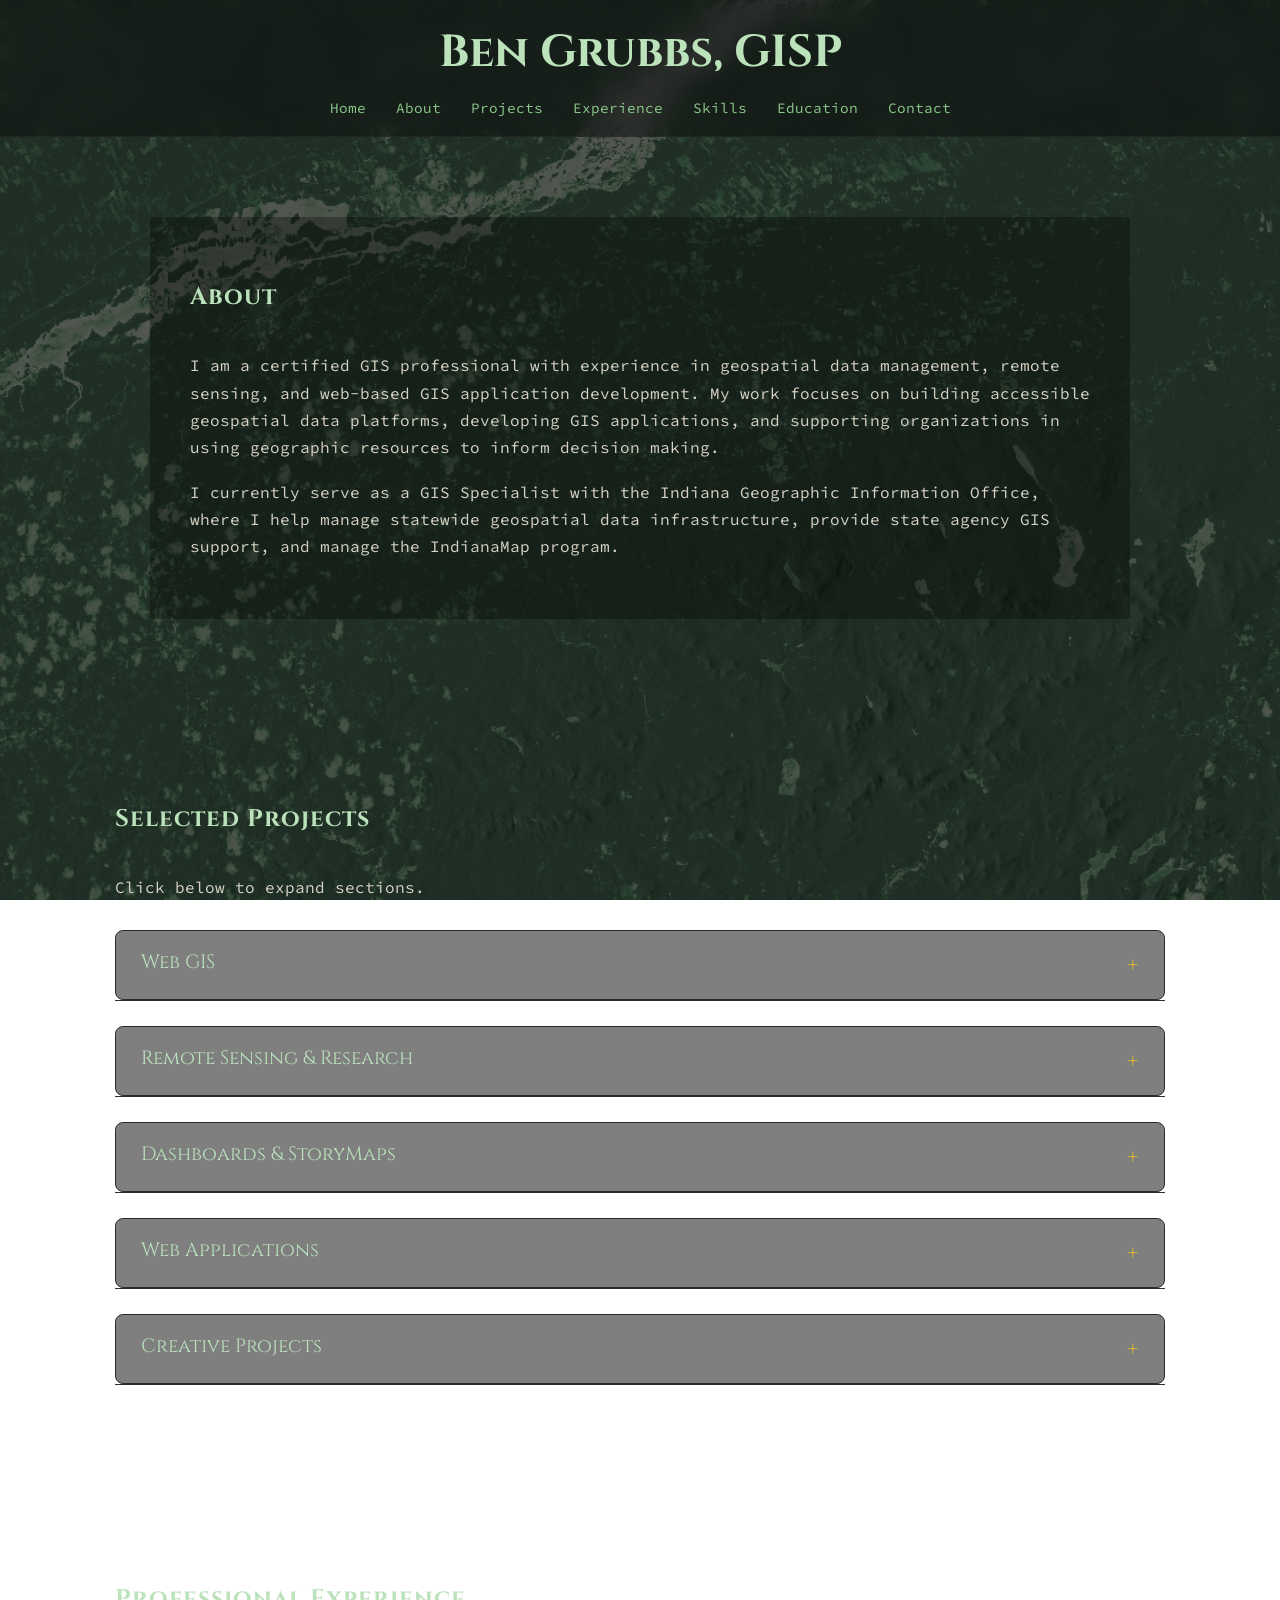
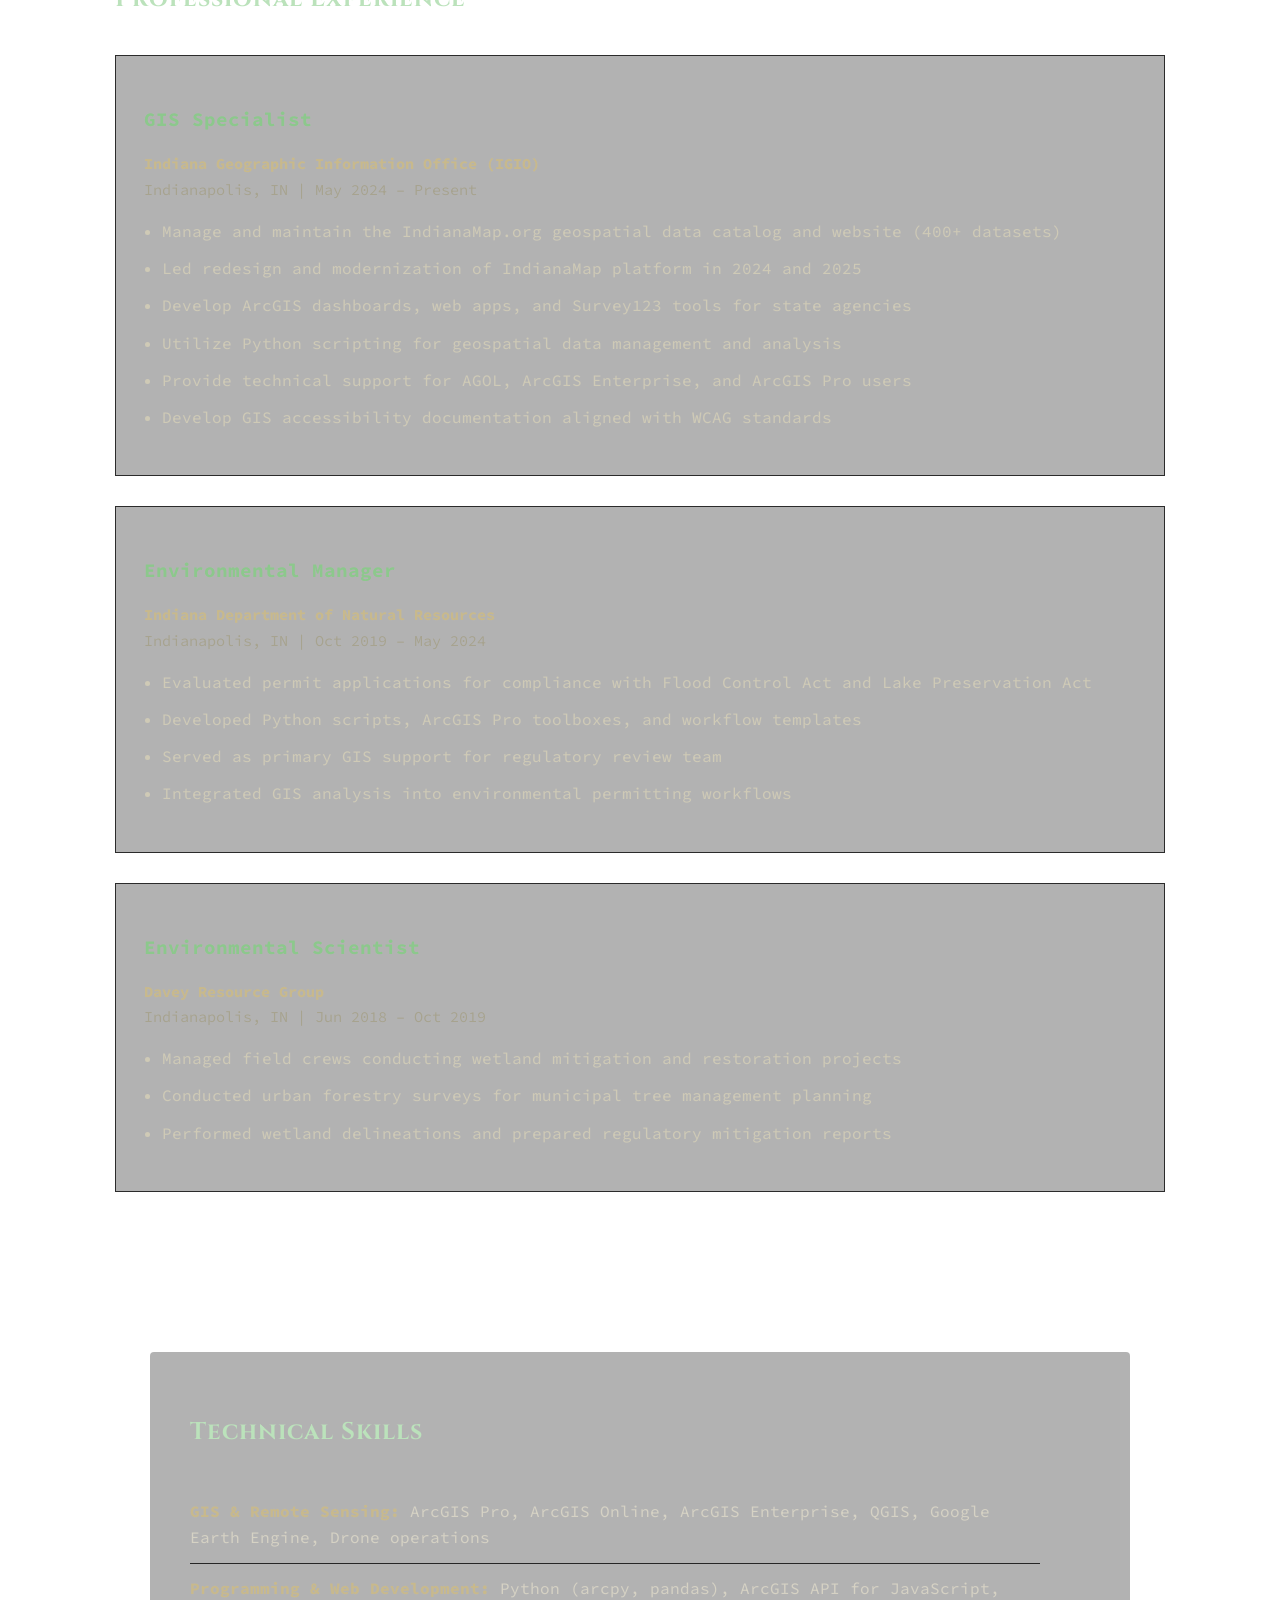
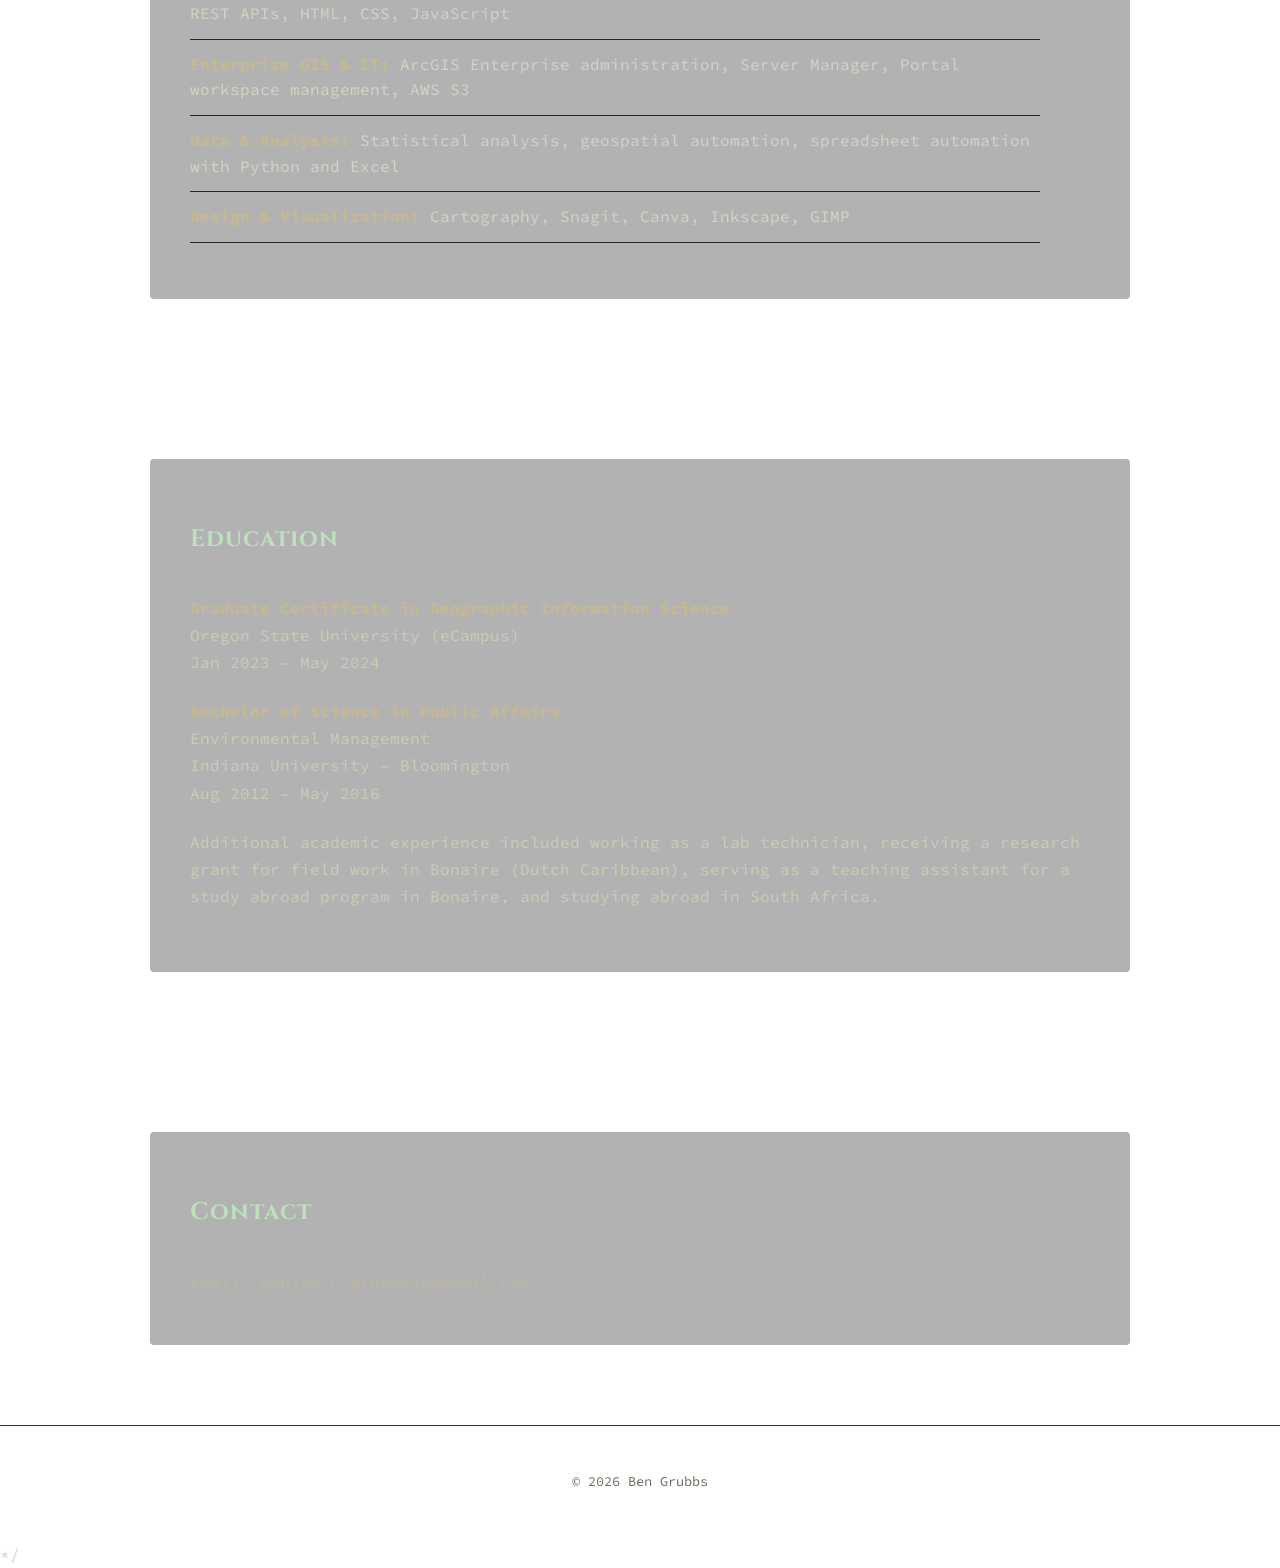
==== index.html @ 24f66b5e "initial commit" ====
<!DOCTYPE html>
<html lang="en">
<head>
<meta charset="UTF-8">
<meta name="viewport" content="width=device-width, initial-scale=1.0">
<title>Ben Grubbs | Geospatial Portfolio</title>

<link rel="stylesheet" href="styles.css">

<link href="https://fonts.googleapis.com/css2?family=Cinzel:wght@400;600&family=Source+Code+Pro:wght@300;400&display=swap" rel="stylesheet">
</head>

<body>

<header>

<h1>Ben Grubbs, GISP</h1>

<!-- <p class="tagline">
Geospatial Data Management | Cartography | GIS Development | Remote Sensing 
</p> -->

<nav>
<a href="index.html">Home</a>
<a href="#about">About</a>
<a href="#projects">Projects</a>
<a href="#experience">Experience</a>
<a href="#skills">Skills</a>
<a href="#education">Education</a>
<a href="#contact">Contact</a>
</nav>

</header>


<section id="about">

<div class="transparent-container">
<h2>About</h2>


<p>
I am a certified GIS professional with experience in geospatial data management,
remote sensing, and web-based GIS application development. My work
focuses on building accessible geospatial data platforms, developing
GIS applications, and supporting organizations in using
geographic resources to inform decision making.
</p>

<p>
I currently serve as a GIS Specialist with the Indiana Geographic
Information Office, where I help manage statewide geospatial data
infrastructure, provide state agency GIS support, and manage the IndianaMap program.
</p>

</div>

</section>


<!-- PROJECTS -->
<section id="projects">
    <h2>Selected Projects</h2>
    <p>Click below to expand sections.</p>

    <!-- Accordion Section 1: Web & Enterprise GIS -->
    <button class="accordion">Web GIS</button>
    <div class="panel">
        <div class="projects-grid">
            
            <!-- INDIANAMAP -->
            <div class="project-card">
                <h3>IndianaMap Modernization and Data Management</h3>
                <p>Completed data migration from legacy site, redesigned website with custom styling, implemented accessibility improvements, standardized metadata across data catalog, expanded data catalog, and maintain responsibility for day-to-day management of site.</p>
                <p><strong>Tools:</strong> ArcGIS Hub, ArcGIS Enterprise, Web Development</p>
                <a href="https://indianamap.org" target="_blank">Visit IndianaMap</a>
                <br>
                <a href="https://inmap.maps.arcgis.com/apps/dashboards/10d377fea85d4a8a8a378617766d9f92" target="_blank">View Dashboard</a>
            </div>
            
            <!-- Automated Validation with Python -->
            <div class="project-card">
                <h3>Automated Validation of AGOL Data with Python</h3>
                <p>Using Python (arcpy, pandas) to webscrape, validate, and publish data to ArcGIS Online.</p>
                <p><strong>Tools:</strong> Python, ArcPy, Pandas</p>
                <a href="https://storymaps.arcgis.com/stories/f6b55c6b8b8c45718f35bb6a4e94d181" target="_blank">View StoryMap</a>
            </div>
            
        </div>
    </div>

    <!-- Accordion Section 2: Remote Sensing & Analysis -->
    <button class="accordion">Remote Sensing & Research</button>
    <div class="panel">
        <div class="projects-grid">
            
            <!-- TREE CANOPY ML -->
            <div class="project-card">
                <h3>Urban Tree Canopy Random Forest Classification</h3>
                <p>Machine learning classification of urban tree canopy using aerial imagery and remote sensing workflows. Random Forest model trained on imagery, coupled with multispectral and elevation variables to generate canopy coverage estimates.</p>
                <p><strong>Tools:</strong> Google Earth Engine, QGIS</p>
                <a href="projects/urbancanopy.pdf" target="_blank">Read Report</a><br>
                <a href="projects/UrbanCanopyCover.pdf" target="_blank">View Presentation</a>
            </div>
            
            <!-- NDVI RESEARCH -->
            <div class="project-card">
                <h3>Kankakee River Watershed Wetland NDVI Analysis</h3>
                <p>Remote sensing research analyzing NDVI values over time across wetlands in the Kankakee River watershed in relation to temperature and precipitation.</p>
                <p><strong>Tools:</strong> Remote Sensing, GIS Analysis</p>
                <a href="projects/kankakee.pdf" target="_blank">Read Research Article</a>
            </div>
            
            <!-- LIONFISH RESEARCH -->
            <div class="project-card">
                <h3>Lionfish Invasion Research Project</h3>
                <p>Research project examining ecological impacts of invasive lionfish and their distribution patterns in coral reef ecosystems.</p>
                <p><strong>Tools:</strong> Ecological Analysis, Spatial Distribution</p>
                <a href="projects/lionfish.pdf" target="_blank">Read Paper</a>
            </div>
            
        </div>
    </div>

    <!-- Accordion Section 3: Dashboards & StoryMaps -->
    <button class="accordion">Dashboards & StoryMaps</button>
    <div class="panel">
        <div class="projects-grid">
            
            <!-- STORYMAP 1 -->
            <div class="project-card">
                <h3>Mapping Urban Green Spaces, Gardens, and Trees</h3>
                <p>Interactive geographic storytelling project combining spatial analysis, maps, and narrative content using ArcGIS StoryMaps.</p>
                <p><strong>Tools:</strong> ArcGIS Survey123 Connect, Dashboards, StoryMaps</p>
                <a href="https://storymaps.arcgis.com/stories/2dfa99d7415f405f85128f8971f5ddc2" target="_blank">View Application</a>
            </div>
            
            <!-- Botanical Dashboards -->
            <div class="project-card">
                <h3>Botanical Dashboards</h3>
                <p>A couple of dashboards created to aid with plant identification. Data sourced from IN Native Plant Society and USDA Plant DB.</p>
                <p><strong>Tools:</strong> ArcGIS Dashboards</p>
                <a href="https://inmap-hub.maps.arcgis.com/apps/dashboards/942394cae116471bade4542e338dc599" target="_blank">View Dashboard 1</a>
                <br>
                <a href="https://inmap-hub.maps.arcgis.com/apps/dashboards/8cc9336ed77143289958c0b241170bad" target="_blank">View Dashboard 2</a>
            </div>
            
            <!-- US Economy Dashboard -->
            <div class="project-card">
                <h3>US Economy Dashboard</h3>
                <p>A dashboard to visualize GDP per capita per state and political party.</p>
                <p><strong>Tools:</strong> ArcGIS Dashboards</p>
                <a href="https://blackhole.maps.arcgis.com/apps/dashboards/1e3b99a47b954820b8b11ad95df79d13" target="_blank">View Application</a>
            </div>
            
        </div>
    </div>

    <!-- Accordion Section 4: Web Applications -->
    <button class="accordion">Web Applications</button>
    <div class="panel">
        <div class="projects-grid">
            
            <!-- Land Use Change Calculator -->
            <div class="project-card">
                <h3>Land Use Change Calculator</h3>
                <p>The tool estimates carbon sequestration using data derived from IPCC reports on land use and carbon sequestration, as well as additional research such as the State of the World's Forests (2001) and the Wageningen Environmental Research report (2018) on carbon stocks.</p>
                <p><strong>Tools:</strong> Web Development, JavaScript</p>
                <a href="https://interspecific.github.io/LandUseConversion/" target="_blank">View Application</a>
            </div>
            
            <!-- Rainbow Roadmap -->
            <div class="project-card">
                <h3>Rainbow Roadmap</h3>
                <p>An LGBTQ+ friendly map and resource hub aimed at providing information for decision making for individuals while traveling or relocating.</p>
                <p><strong>Tools:</strong> Web Development, GIS</p>
                <a href="https://rainbowroadmap.org/" target="_blank">View Application</a>
            </div>
            
        </div>
    </div>

    <!-- Accordion Section 5: Creative & Visual Projects -->
    <button class="accordion">Creative Projects</button>
    <div class="panel">
        <div class="projects-grid">
            
            <!-- CREATIVE CARTOGRAPHY -->
            <div class="project-card">
                <h3>Creative Map Collection</h3>
                <p>Collection of thematic and creative maps designed for fun and exploration. Includes maps of McCormick's Creek, Brownsburg, Indian Trail, Stardew Valley, Broad Ripple, and Fishers.</p>
                <p><strong>Tools:</strong> Cartography, Map Design</p>
                <a href="cartography.html" class="project-link">View Map Collection →</a>
            </div>
            
            <!-- DRONE PHOTOGRAPHY -->
            <div class="project-card">
                <h3>Drone Photography</h3>
                <p>Drone-based aerial photography and mapping projects. A collection of aerial imagery captured for fun and creative exploration.</p>
                <p><strong>Tools:</strong> Drone Photography, Aerial Mapping</p>
                <a href="projects/maps/drone-photography-gallery.pdf" target="_blank">View Gallery</a>
            </div>
            
        </div>
    </div>

</section>

<!-- Accordion CSS -->
<style>
.accordion {
    background-color: rgba(0, 0, 0, 0.5);
    color: #bbe2bb;
    cursor: pointer;
    padding: 18px 25px;
    width: 100%;
    text-align: left;
    border: 1px solid #2b2b2b;
    border-radius: 8px;
    margin: 10px 0 0 0;
    font-family: "Cinzel", serif;
    font-size: 1.2rem;
    transition: all 0.4s ease;
    position: relative;
}

.accordion:hover {
    background-color: rgba(212, 175, 55, 0.1);
    border-color: #7c6f44;
}

.accordion.active {
    background-color: rgba(212, 175, 55, 0.15);
    border-color: #d4af37;
    border-radius: 8px 8px 0 0;
    margin-bottom: 0;
}

.accordion:after {
    content: '+';
    font-size: 1.5rem;
    color: #d4af37;
    float: right;
    margin-left: 5px;
    transition: transform 0.3s ease;
}

.accordion.active:after {
    content: '−';
}

.panel {
    max-height: 0;
    overflow: hidden;
    transition: max-height 0.4s ease-out;
    background: rgba(0, 0, 0, 0.2);
    border-left: 1px solid #2b2b2b;
    border-right: 1px solid #2b2b2b;
    border-bottom: 1px solid #2b2b2b;
    border-radius: 0 0 8px 8px;
    margin-bottom: 15px;
}

.panel .projects-grid {
    padding: 25px;
    margin: 0;
}

/* Ensure project cards maintain their styling inside accordion */
.panel .project-card {
    background: rgba(0, 0, 0, 0.5);
    margin-bottom: 0;
}

/* Style for project links */
.project-link {
    display: inline-block;
    margin-top: 10px;
    color: #d4af37;
    text-decoration: none;
    transition: color 0.3s ease;
}

.project-link:hover {
    color: #8cc88c;
}

/* Responsive adjustments */
@media screen and (max-width: 768px) {
    .accordion {
        padding: 15px 20px;
        font-size: 1rem;
    }
    
    .panel .projects-grid {
        padding: 15px;
    }
}
</style>

<!-- Accordion JavaScript -->
<script>
// Get all accordion buttons
var acc = document.getElementsByClassName("accordion");
var i;

// Loop through all accordion buttons
for (i = 0; i < acc.length; i++) {
    acc[i].addEventListener("click", function() {
        // Toggle active class on the button
        this.classList.toggle("active");
        
        // Get the panel (next sibling element)
        var panel = this.nextElementSibling;
        
        // Check if panel is currently open
        if (panel.style.maxHeight) {
            // If open, close it
            panel.style.maxHeight = null;
        } else {
            // If closed, open it by setting max-height to scroll height
            panel.style.maxHeight = panel.scrollHeight + "px";
        }
    });
}
</script>

<!-- GITHUB

<div class="project-card">

<h3>GIS Programming Projects</h3>

<img src="images/projects/github.jpg" alt="GitHub projects">

<p>
Collection of programming projects including geospatial automation,
data analysis, and GIS workflow tools written primarily in Python.
</p>

<p><strong>Tools:</strong> Python, ArcPy, Pandas</p>

<a href="https://github.com/yourusername" target="_blank">Visit GitHub</a>

</div> -->








</section>



<section id="experience">

<h2>Professional Experience</h2>

<div class="project-grid">


<div class="project-card">

<h3>GIS Specialist</h3>

<p><strong>Indiana Geographic Information Office (IGIO)</strong><br>
Indianapolis, IN | May 2024 – Present
</p>

<ul>
<li>Manage and maintain the IndianaMap.org geospatial data catalog and website (400+ datasets)</li>
<li>Led redesign and modernization of IndianaMap platform in 2024 and 2025</li>
<li>Develop ArcGIS dashboards, web apps, and Survey123 tools for state agencies</li>
<li>Utilize Python scripting for geospatial data management and analysis</li>
<li>Provide technical support for AGOL, ArcGIS Enterprise, and ArcGIS Pro users</li>
<li>Develop GIS accessibility documentation aligned with WCAG standards</li>
</ul>

</div>


<div class="project-card">

<h3>Environmental Manager</h3>

<p><strong>Indiana Department of Natural Resources</strong><br>
Indianapolis, IN | Oct 2019 – May 2024
</p>

<ul>
<li>Evaluated permit applications for compliance with Flood Control Act and Lake Preservation Act</li>
<li>Developed Python scripts, ArcGIS Pro toolboxes, and workflow templates</li>
<li>Served as primary GIS support for regulatory review team</li>
<li>Integrated GIS analysis into environmental permitting workflows</li>
</ul>

</div>


<div class="project-card">

<h3>Environmental Scientist</h3>

<p><strong>Davey Resource Group</strong><br>
Indianapolis, IN | Jun 2018 – Oct 2019
</p>

<ul>
<li>Managed field crews conducting wetland mitigation and restoration projects</li>
<li>Conducted urban forestry surveys for municipal tree management planning</li>
<li>Performed wetland delineations and prepared regulatory mitigation reports</li>
</ul>

</div>

</div>

</section>


<section id="skills">
<div class="transparent-container">

<h2>Technical Skills</h2>


<ul class="skills-list">

<li><strong>GIS & Remote Sensing:</strong> ArcGIS Pro, ArcGIS Online, ArcGIS Enterprise, QGIS, Google Earth Engine, Drone operations</li>

<li><strong>Programming & Web Development:</strong> Python (arcpy, pandas), ArcGIS API for JavaScript, REST APIs, HTML, CSS, JavaScript</li>

<li><strong>Enterprise GIS & IT:</strong> ArcGIS Enterprise administration, Server Manager, Portal workspace management, AWS S3</li>

<li><strong>Data & Analysis:</strong> Statistical analysis, geospatial automation, spreadsheet automation with Python and Excel</li>

<li><strong>Design & Visualization:</strong> Cartography, Snagit, Canva, Inkscape, GIMP</li>

</ul>

</section>


<section id="education">
<div class="transparent-container">

<h2>Education</h2>

<p>
<strong>Graduate Certificate in Geographic Information Science</strong><br>
Oregon State University (eCampus)<br>
Jan 2023 – May 2024
</p>

<p>
<strong>Bachelor of Science in Public Affairs</strong><br>
Environmental Management<br>
Indiana University – Bloomington<br>
Aug 2012 – May 2016
</p>

<p>
Additional academic experience included working as a lab technician,
receiving a research grant for field work in Bonaire (Dutch Caribbean),
serving as a teaching assistant for a study abroad program in Bonaire,
and studying abroad in South Africa.
</p>

</section>


<section id="contact">
<div class="transparent-container">

<h2>Contact</h2>

<p>Email: benjamin.grubbs93@gmail.com</p>


</section>


<footer>

<p>© 2026 Ben Grubbs</p>

</footer>

</body>
</html>



<script>
window.addEventListener('scroll', function() {
    const header = document.querySelector('header');
    if (window.scrollY > 50) {
        header.classList.add('scrolled');
    } else {
        header.classList.remove('scrolled');
    }
});
</script> */
---- styles.css ----
/* -------------------------
GLOBAL STYLE
------------------------- */

body {
    margin: 0;
    font-family: "Source Code Pro", monospace;
    color: #d6d2c4;
    line-height: 1.7;
    font-size: 16px;
    /* Full screen background */
    background-image: url('images/hillshade_ndvi.png');
    background-repeat: no-repeat;
    background-size: cover;
    background-attachment: fixed;
    background-position: center;
    position: relative;
}

/* Add dark overlay */
body::before {
    content: "";
    position: fixed;
    top: 0;
    left: 0;
    width: 100%;
    height: 100%;
    background-color: rgba(0, 0, 0, 0.6);
    z-index: -1;
}

/* Make sure content stays above overlay */
body > * {
    position: relative;
    z-index: 1;
}

/* -------------------------
LINKS
------------------------- */

a {
    color: #8cc88c;
    text-decoration: none;
    transition: color 0.25s ease;
}

a:hover {
    color: #8e8f45;
}

a:visited {
    color: #66b166;
}

/* -------------------------
HEADER - STICKY & TRANSPARENT
------------------------- */

header {
    position: sticky;
    top: 0;
    z-index: 1000;
    text-align: center;
    padding: 15px 20px;
    border-bottom: 1px solid rgba(46, 46, 46, 0.5);
    
    /* Glass morphism effect */
    background: rgba(11, 11, 11, 0.5);
    backdrop-filter: blur(10px);
    -webkit-backdrop-filter: blur(10px);
    
    width: 100%;
    box-sizing: border-box;
    transition: padding 0.3s ease, background 0.3s ease;
}

/* More compact style when scrolled */
header.scrolled {
    padding: 12px 20px;
    background: rgba(11, 11, 11, 0.5);
    backdrop-filter: blur(12px);
    -webkit-backdrop-filter: blur(12px);
}

header h1 {
    font-family: "Cinzel", serif;
    font-size: 2.8rem;
    color: #bbe2bb;
    margin: 0 0 5px 0;
    transition: font-size 0.3s ease;
}

/* Smaller title when scrolled */
header.scrolled h1 {
    font-size: 2.2rem;
}

.tagline {
    color: #8a876f;
    margin-bottom: 20px;
    font-size: 0.95rem;
    transition: opacity 0.3s ease, margin 0.3s ease;
}

/* Hide tagline when scrolled */
header.scrolled .tagline {
    opacity: 0;
    margin: 0;
    height: 0;
    overflow: hidden;
}

nav {
    display: flex;
    justify-content: center;
    flex-wrap: wrap;
    gap: 10px;
}

nav a {
    margin: 0 10px;
    text-decoration: none;
    color: #8cc88c;
    font-size: 0.9rem;
    transition: color 0.3s;
    white-space: nowrap;
}

nav a:hover {
    color: #d4af37;
}

/* -------------------------
HERO
------------------------- */

#hero {
    margin-top:10%;
    padding: 130px 20px;
    text-align: center;
    background: rgba(0, 0, 0, 0.3);
}

#hero h2 {
    font-family: "Cinzel", serif;
    font-size: 2.4rem;
    color: #d4af37;
    margin-bottom: 15px;
}

#hero p {
    max-width: 700px;
    margin: auto;
    color: #bdb7a2;
}


/* Add this to your CSS file */
.transparent-container {
    background: rgba(0, 0, 0, 0.3);
    padding: 40px;
    border-radius: 4px;
    max-width: 900px;
    margin: 0 auto;
}

/* -------------------------
SECTIONS
------------------------- */

section {
    padding: 80px 25px;
    max-width: 1050px;
    margin: auto;
}

/* Add scroll padding for anchor links */
section[id] {
    scroll-margin-top: 120px;
}

h2 {
    font-family: "Cinzel", serif;
    color: #bbe2bb;
    margin-bottom: 35px;
    letter-spacing: 1px;
}

p {
    margin-bottom: 18px;
}

/* -------------------------
EXPERIENCE GRID
------------------------- */

.project-grid {
    display: grid;
    grid-template-columns: 1fr;
    gap: 30px;
}

/* -------------------------
EXPERIENCE CARD
------------------------- */

.project-card {
    background: rgba(0, 0, 0, 0.3);
    backdrop-filter: blur(5px);
    -webkit-backdrop-filter: blur(5px);
    border: 1px solid #2b2b2b;
    padding: 28px;
    transition: transform 0.25s ease, border 0.25s ease;
}

.project-card:hover {
    transform: translateY(-4px);
    border-color: #7c6f44;
}

.project-card h3 {
    color: #8cc88c;
    font-size: 1.2rem;
    margin-bottom: 6px;
}

.project-card strong {
    color: #c8b98c;
}

.project-card p {
    color: #a7a38f;
    margin-bottom: 15px;
    font-size: 0.95rem;
}

/* -------------------------
EXPERIENCE BULLETS
------------------------- */

.project-card ul {
    margin-top: 10px;
    padding-left: 18px;
}

.project-card li {
    margin-bottom: 10px;
    color: #cfcab6;
}

/* -------------------------
SKILLS
------------------------- */

.skills-list {
    list-style: none;
    padding: 0;
    max-width: 850px;
}

.skills-list li {
    padding: 12px 0;
    border-bottom: 1px solid #262626;
    line-height: 1.6;
}

.skills-list strong {
    color: #c8b98c;
}


/* -------------------------
EDUCATION
------------------------- */

#education p {
    margin-bottom: 22px;
    color: #cfcab6;
}

#education strong {
    color: #c8b98c;
}

/* -------------------------
CONTACT
------------------------- */

#contact p {
    margin: 10px 0;
    color: #bdb7a2;
}

/* -------------------------
FOOTER
------------------------- */

footer {
    text-align: center;
    padding: 30px;
    border-top: 1px solid #2e2e2e;
    color: #6e6b5c;
    font-size: 0.85rem;
}

/* -------------------------
PROJECT GRID
------------------------- */

.projects-grid {
    display: grid;
    grid-template-columns: repeat(auto-fit, minmax(320px, 1fr));
    gap: 30px;
}

/* -------------------------
PROJECT CARD IMAGES
------------------------- */

.project-card img {
    width: 100%;
    height: 160px;
    object-fit: contain;
    object-position: center;
    border-radius: 4px;
    margin-bottom: 15px;
    border: 1px solid #2b2b2b;
    transition: transform 0.3s ease;
}

.project-card:hover img {
    transform: scale(1.02);
    border-color: #7c6f44;
}

/* -------------------------
MOBILE OPTIMIZATIONS
------------------------- */

@media screen and (max-width: 768px) {
    /* Header adjustments */
    header {
        padding: 20px 15px;
    }
    
    header h1 {
        font-size: 2rem;
    }
    
    header.scrolled h1 {
        font-size: 1.6rem;
    }
    
    .tagline {
        font-size: 0.85rem;
        margin-bottom: 15px;
    }
    
    nav {
        gap: 5px;
    }
    
    nav a {
        margin: 0 5px;
        font-size: 0.8rem;
        padding: 5px;
    }
    
    /* Hero section */
    #hero {
        padding: 80px 15px;
    }
    
    #hero h2 {
        font-size: 1.8rem;
    }
    
    /* Sections */
    section {
        padding: 60px 15px;
    }
    
    section[id] {
        scroll-margin-top: 100px;
    }
    
    h2 {
        font-size: 1.5rem;
        margin-bottom: 25px;
    }
    
    /* Project cards */
    .project-card {
        padding: 20px;
    }
    
    .project-card img {
        height: 120px;
    }
    
    /* Skills */
    .skills-list li {
        font-size: 0.9rem;
    }
}

/* Small mobile devices */
@media screen and (max-width: 480px) {
    header h1 {
        font-size: 1.6rem;
    }
    
    header.scrolled h1 {
        font-size: 1.3rem;
    }
    
    nav {
        flex-wrap: wrap;
    }
    
    nav a {
        font-size: 0.75rem;
        margin: 2px;
        padding: 4px 8px;
        background: rgba(0, 0, 0, 0.3);
        border-radius: 4px;
    }
    
    #hero h2 {
        font-size: 1.5rem;
    }
    
    .projects-grid {
        grid-template-columns: 1fr;
    }
}

/* Landscape mode */
@media screen and (max-width: 768px) and (orientation: landscape) {
    header {
        padding: 10px 15px;
    }
    
    header h1 {
        font-size: 1.6rem;
    }
    
    .tagline {
        display: none;
    }
}

.accordion {
  background-color: #eee;
  color: #444;
  cursor: pointer;
  padding: 18px;
  width: 100%;
  border: none;
  text-align: left;
  outline: none;
  font-size: 15px;
  transition: 0.4s;
}

.active, .accordion:hover {
  background-color: #ccc;
}

.panel {
  padding: 0 18px;
  background-color: white;
  max-height: 0;
  overflow: hidden;
  transition: max-height 0.2s ease-out;
}
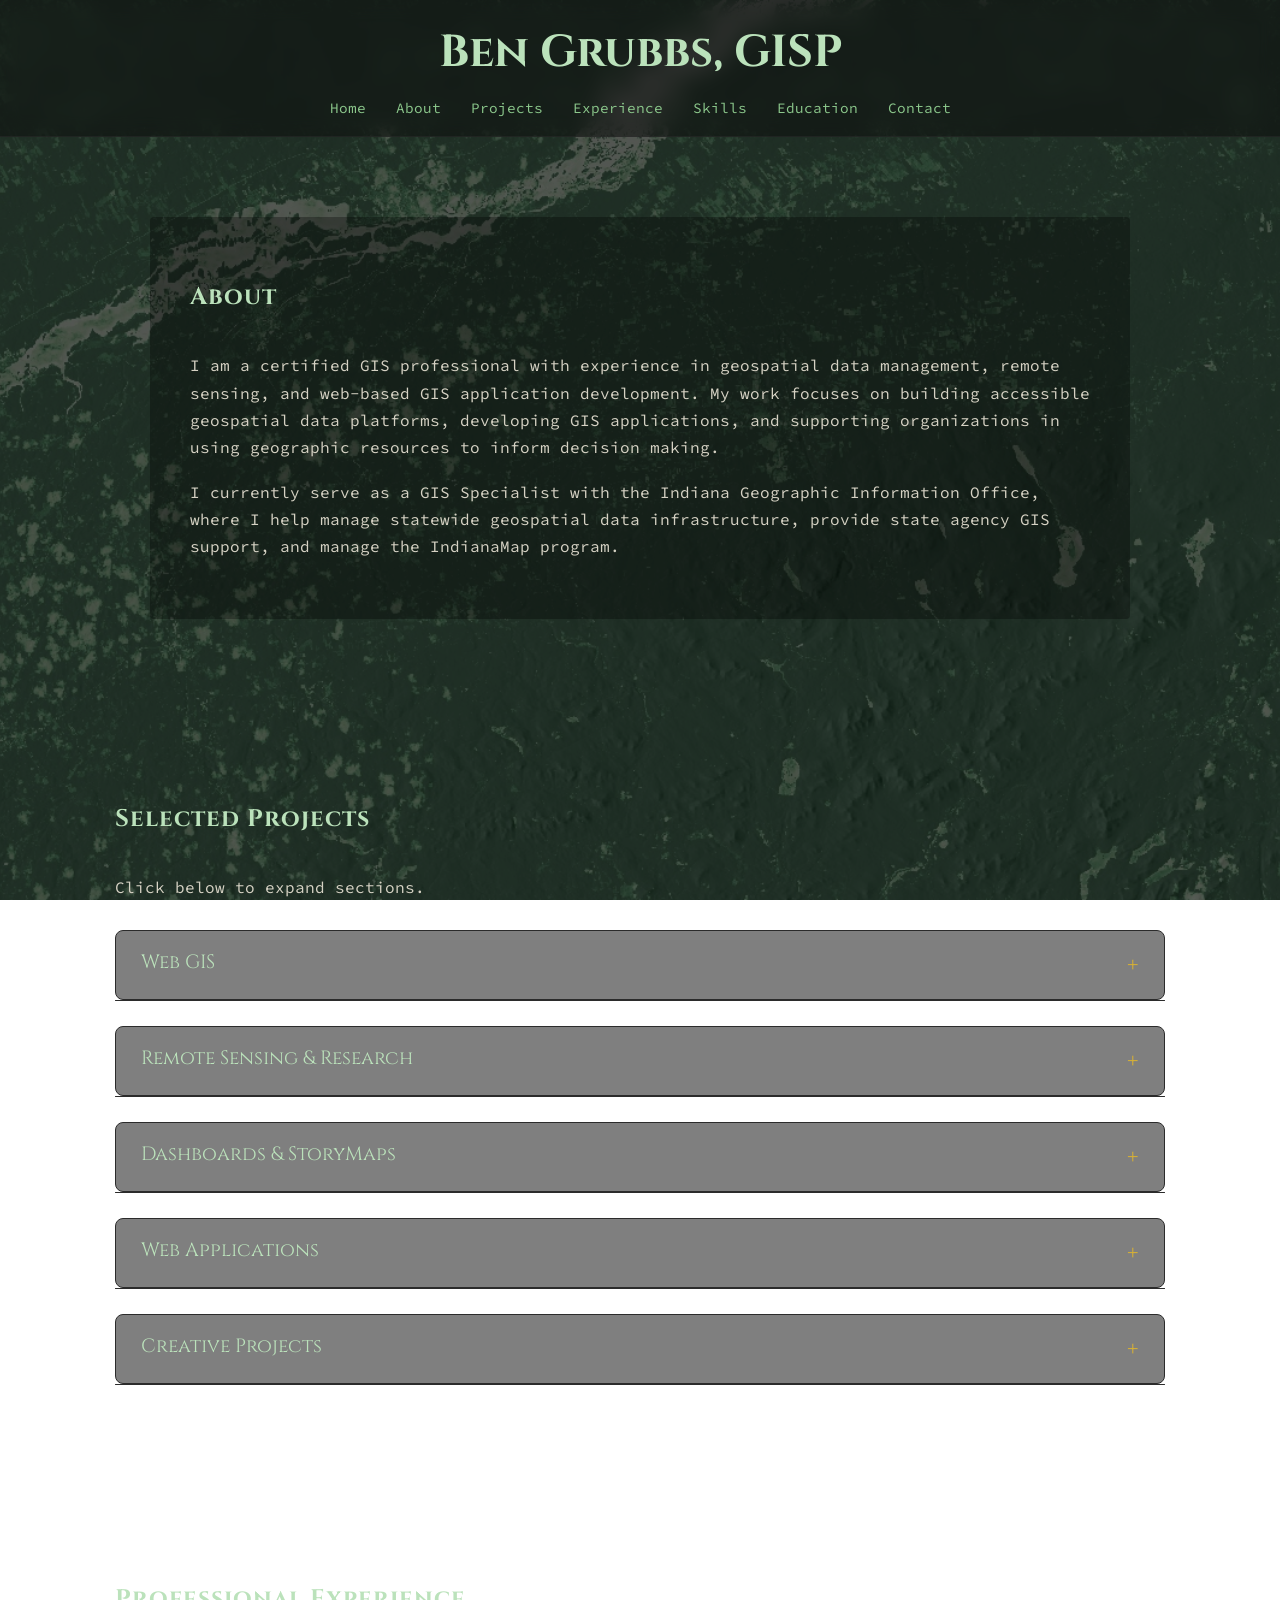
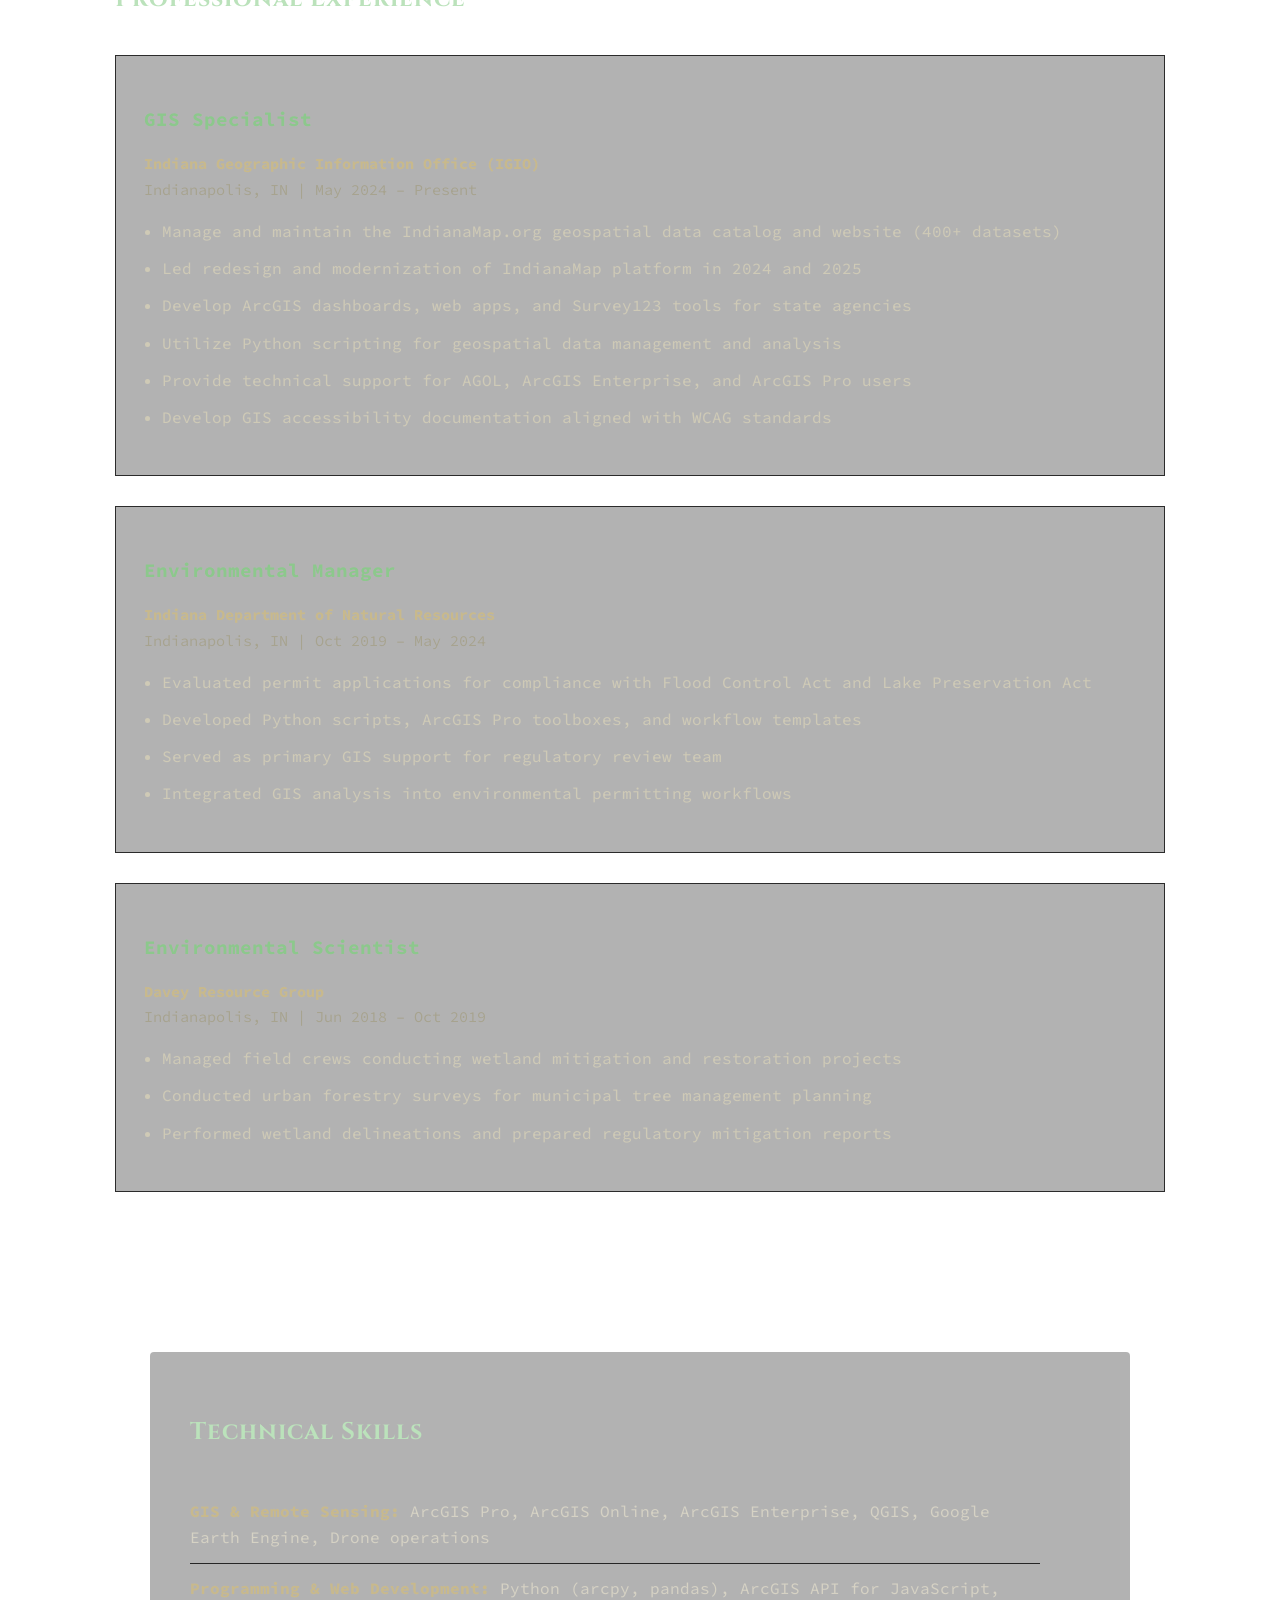
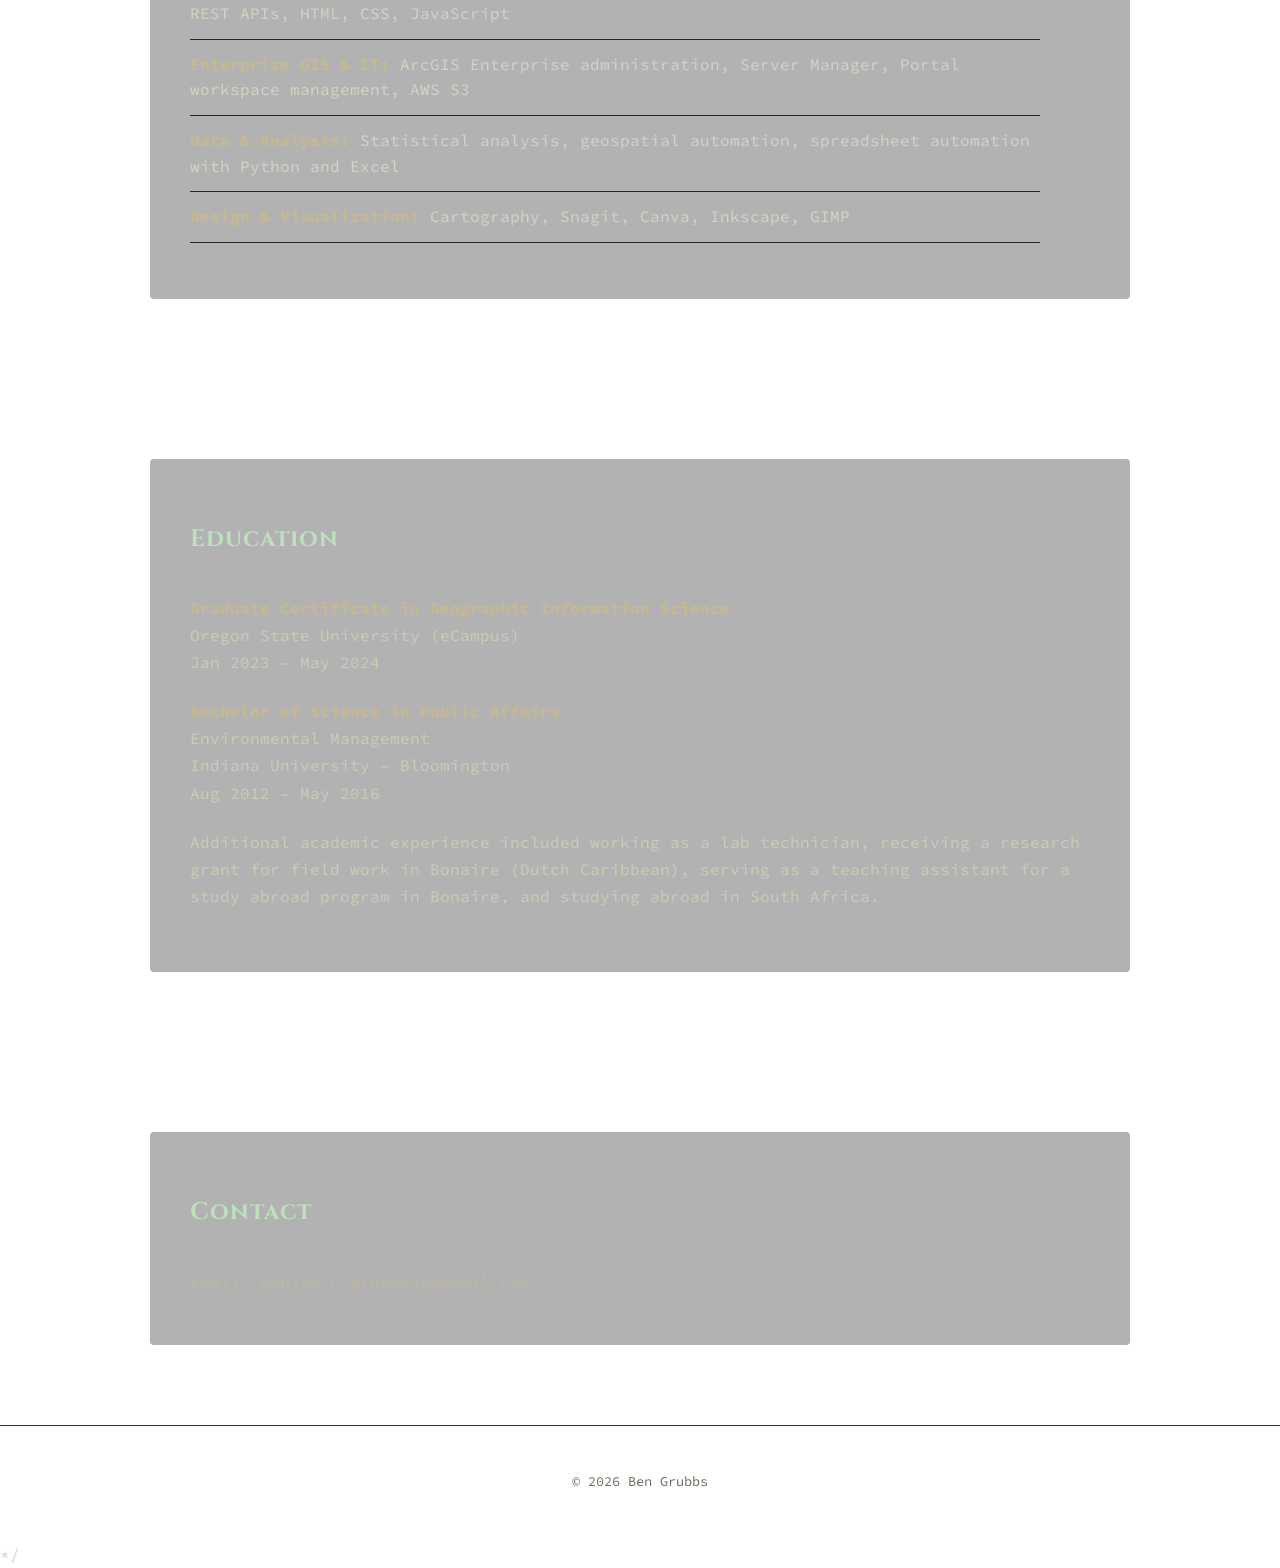
==== commit eccea10a: "Add files via upload" ====
--- a/index.html
+++ b/index.html
@@ -189,15 +189,13 @@
             <div class="project-card">
                 <h3>Creative Map Collection</h3>
                 <p>Collection of thematic and creative maps designed for fun and exploration. Includes maps of McCormick's Creek, Brownsburg, Indian Trail, Stardew Valley, Broad Ripple, and Fishers.</p>
-                <p><strong>Tools:</strong> Cartography, Map Design</p>
                 <a href="cartography.html" class="project-link">View Map Collection →</a>
             </div>
             
             <!-- DRONE PHOTOGRAPHY -->
             <div class="project-card">
-                <h3>Drone Photography</h3>
-                <p>Drone-based aerial photography and mapping projects. A collection of aerial imagery captured for fun and creative exploration.</p>
-                <p><strong>Tools:</strong> Drone Photography, Aerial Mapping</p>
+                <h3>Drone Photography (coming soon)</h3>
+                <p>Drone-based photography using a DJI Mini 3 Pro. All photography is non-commercial.</p>
                 <a href="projects/maps/drone-photography-gallery.pdf" target="_blank">View Gallery</a>
             </div>
             
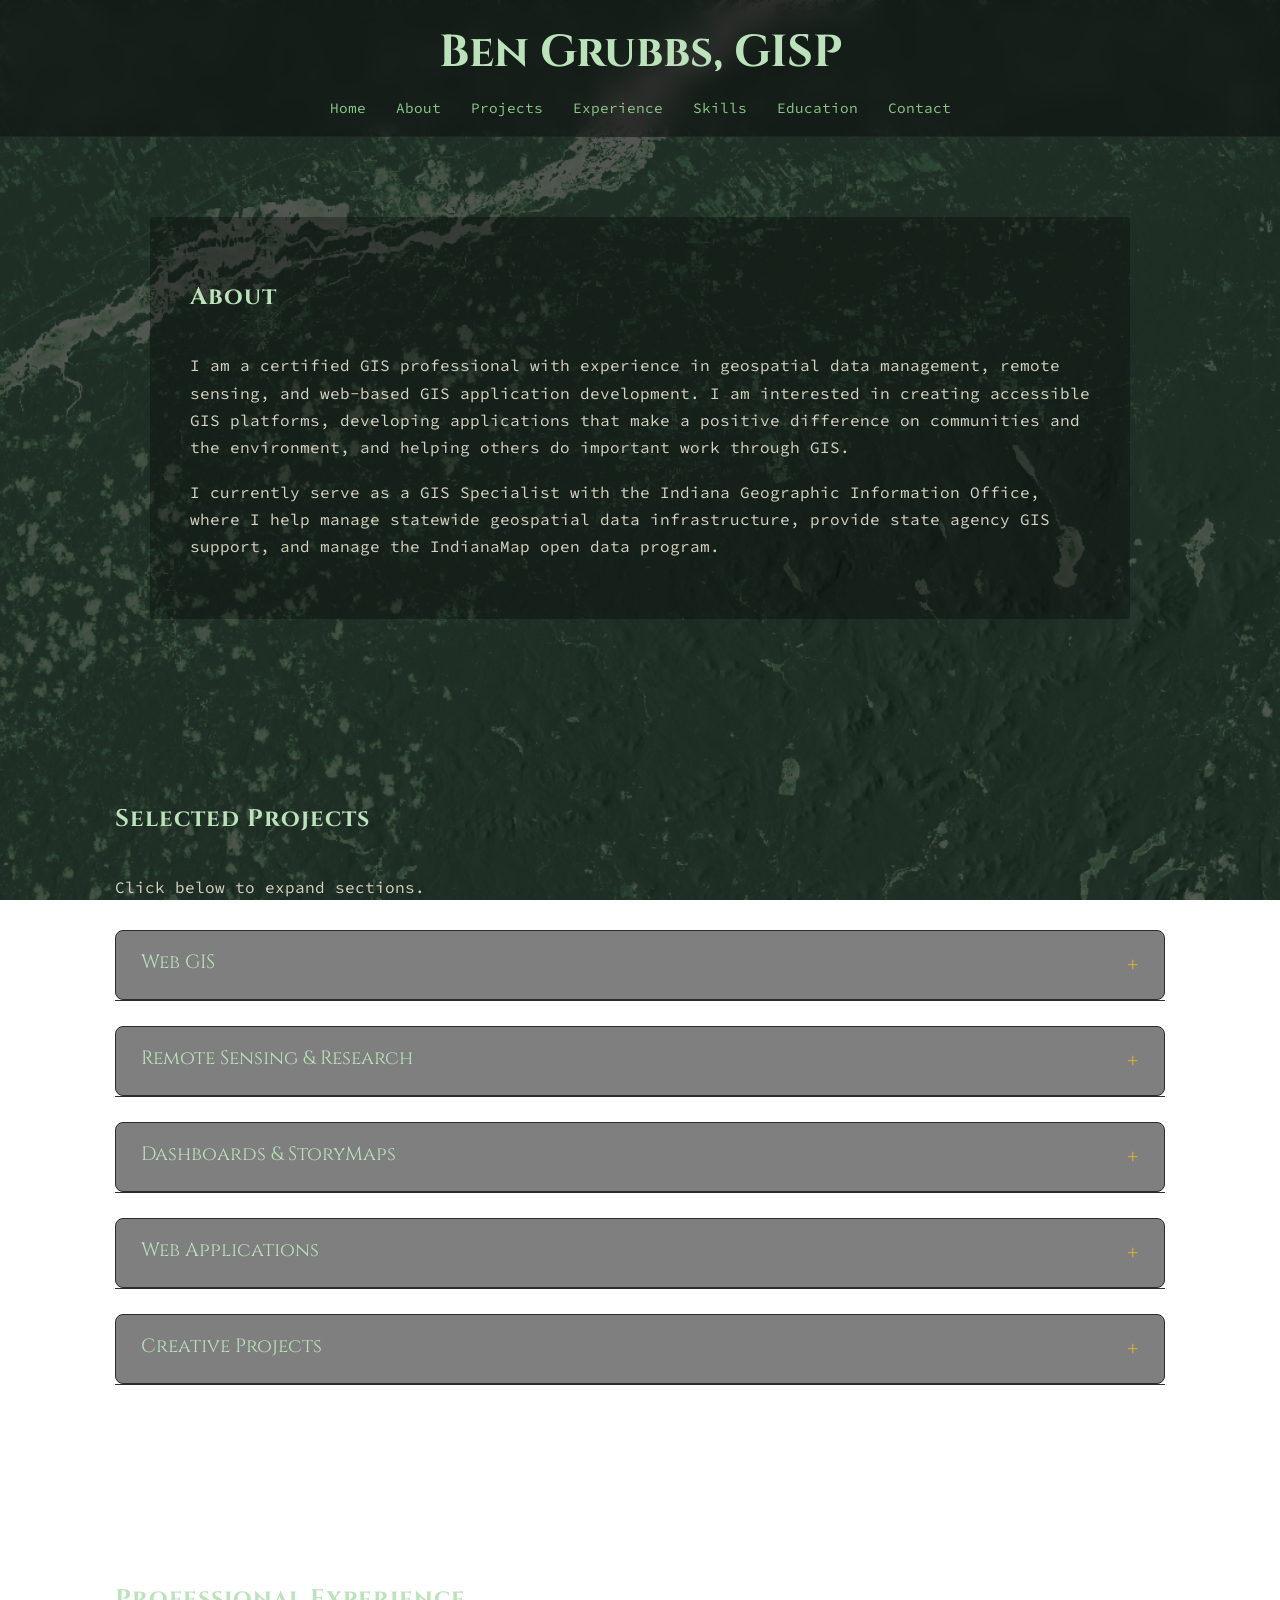
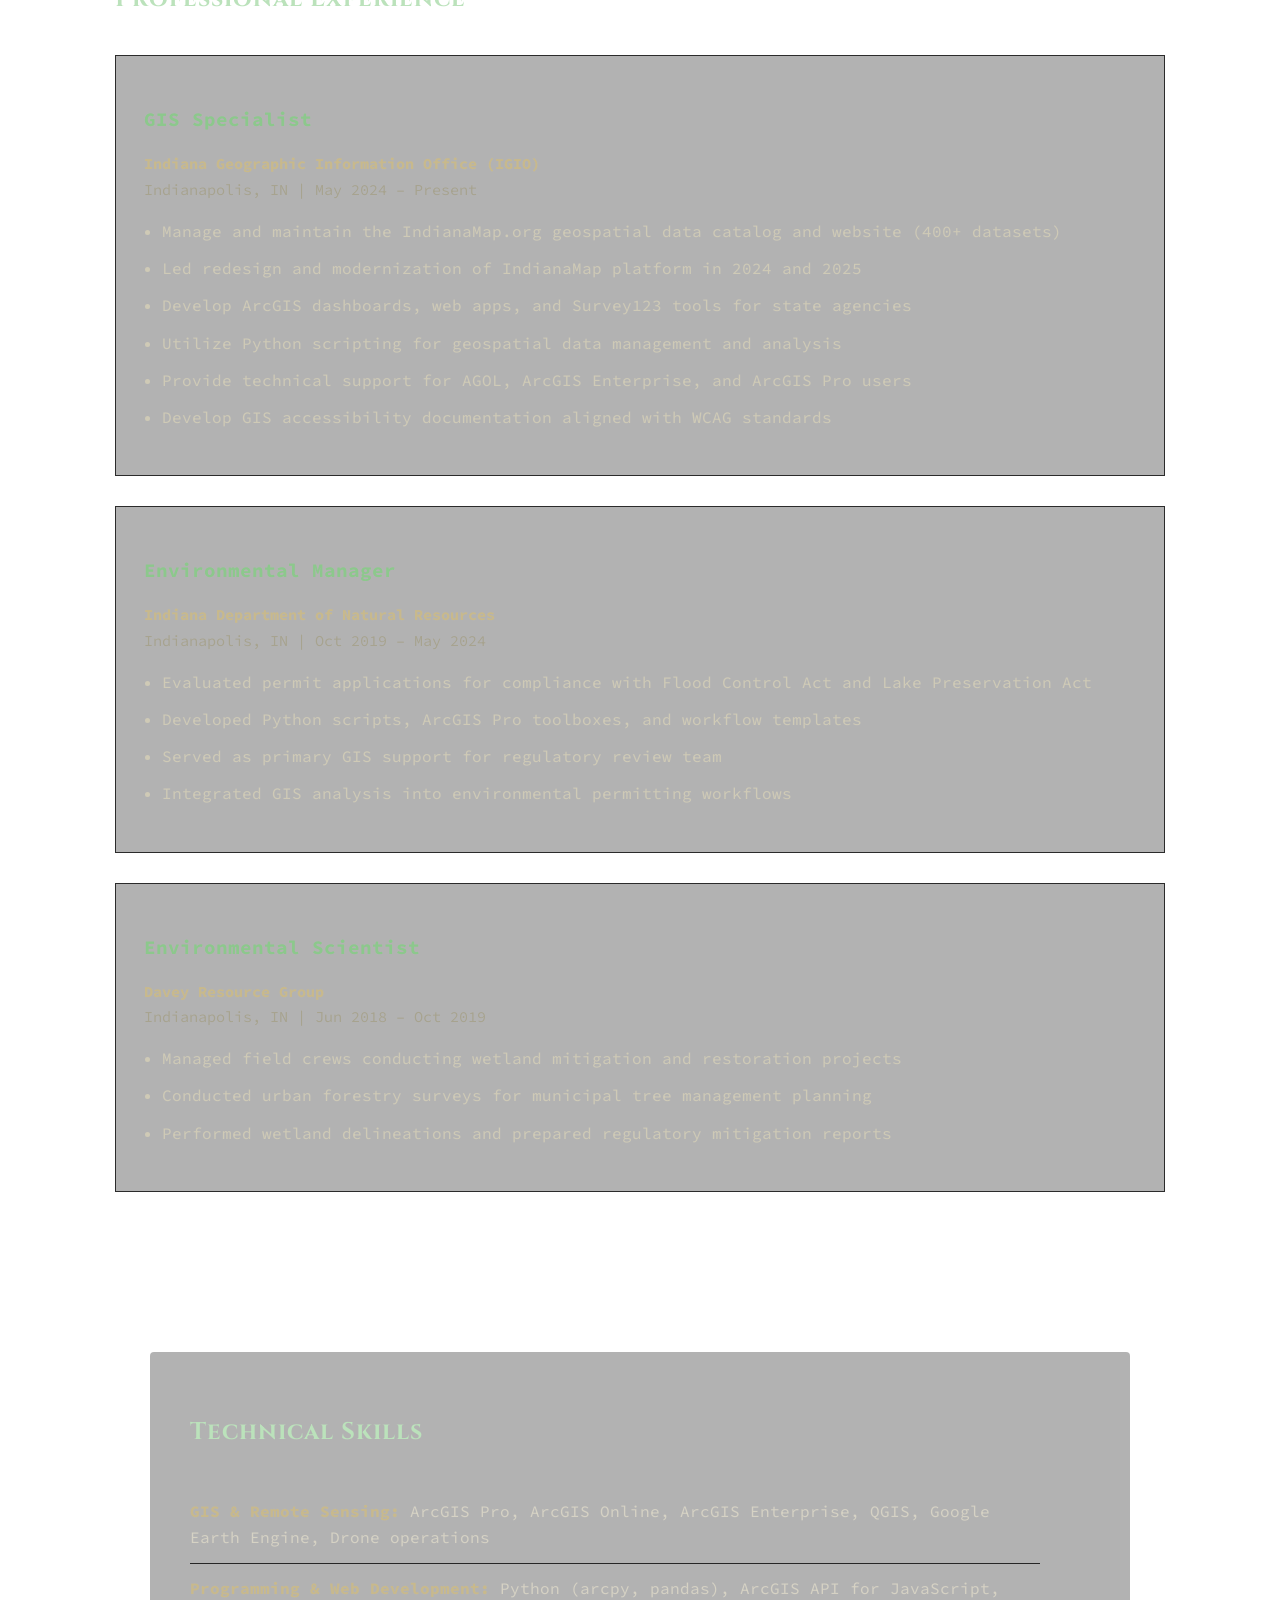
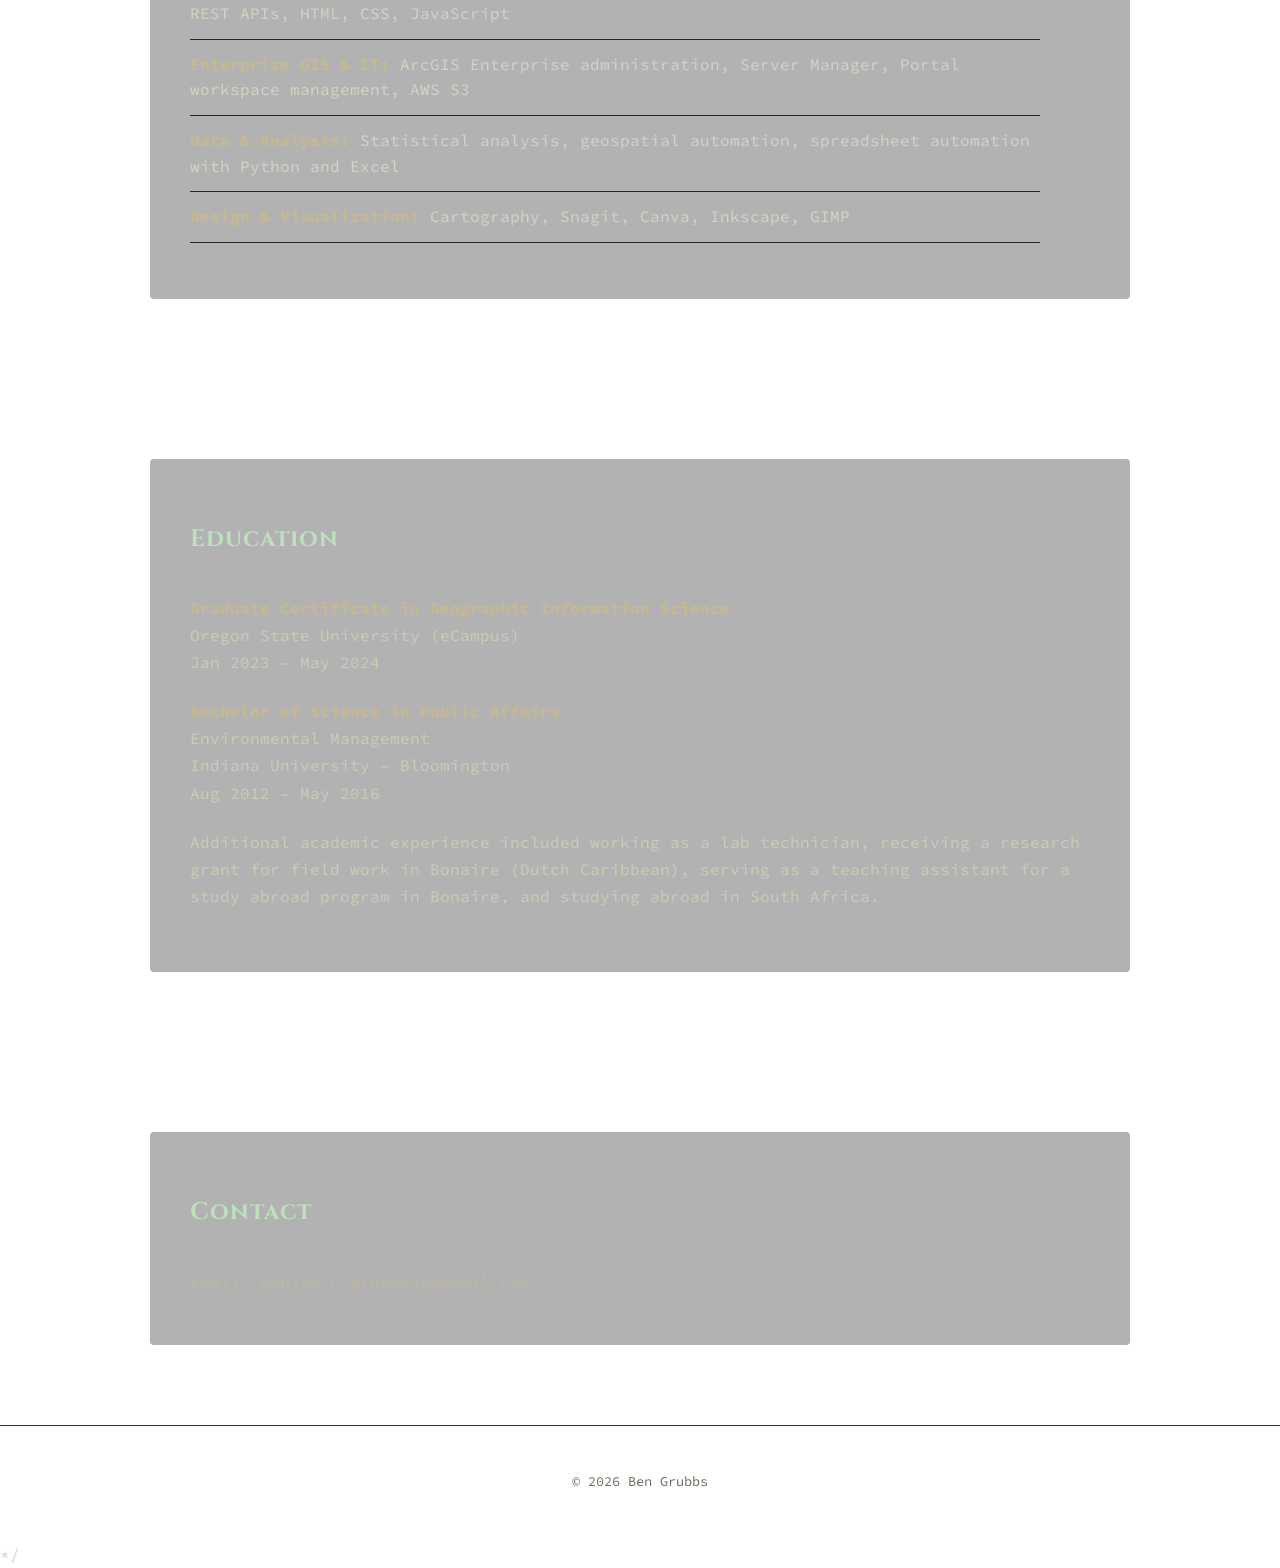
==== commit e544dd67: "Add files via upload" ====
--- a/index.html
+++ b/index.html
@@ -41,16 +41,15 @@
 
 <p>
 I am a certified GIS professional with experience in geospatial data management,
-remote sensing, and web-based GIS application development. My work
-focuses on building accessible geospatial data platforms, developing
-GIS applications, and supporting organizations in using
-geographic resources to inform decision making.
+remote sensing, and web-based GIS application development. I am interested in creating accessible GIS
+platforms, developing applications that make a positive difference on communities and the environment, and helping
+others do important work through GIS.
 </p>
 
 <p>
 I currently serve as a GIS Specialist with the Indiana Geographic
 Information Office, where I help manage statewide geospatial data
-infrastructure, provide state agency GIS support, and manage the IndianaMap program.
+infrastructure, provide state agency GIS support, and manage the IndianaMap open data program.
 </p>
 
 </div>
@@ -96,8 +95,8 @@
             
             <!-- TREE CANOPY ML -->
             <div class="project-card">
-                <h3>Urban Tree Canopy Random Forest Classification</h3>
-                <p>Machine learning classification of urban tree canopy using aerial imagery and remote sensing workflows. Random Forest model trained on imagery, coupled with multispectral and elevation variables to generate canopy coverage estimates.</p>
+                <h3>Machine Learning Classification of Urban Canopy Cover</h3>
+                <p>Random Forest model trained on imagery, coupled with multispectral and elevation variables to generate canopy coverage estimates.</p>
                 <p><strong>Tools:</strong> Google Earth Engine, QGIS</p>
                 <a href="projects/urbancanopy.pdf" target="_blank">Read Report</a><br>
                 <a href="projects/UrbanCanopyCover.pdf" target="_blank">View Presentation</a>
@@ -114,8 +113,8 @@
             <!-- LIONFISH RESEARCH -->
             <div class="project-card">
                 <h3>Lionfish Invasion Research Project</h3>
-                <p>Research project examining ecological impacts of invasive lionfish and their distribution patterns in coral reef ecosystems.</p>
-                <p><strong>Tools:</strong> Ecological Analysis, Spatial Distribution</p>
+                <p>Fully funded undergraduate reserach project on the invasive lionfish. Traveled with lab manager/professor and another student to island of Bonaire to conduct field and lab experiements. Analyzed DNA samples in water to identify presence or absence of lionfish. </p>
+                <p><strong>Tools:</strong> Genetic Analysis, Research, Experimental Design</p>
                 <a href="projects/lionfish.pdf" target="_blank">Read Paper</a>
             </div>
             
@@ -130,7 +129,7 @@
             <!-- STORYMAP 1 -->
             <div class="project-card">
                 <h3>Mapping Urban Green Spaces, Gardens, and Trees</h3>
-                <p>Interactive geographic storytelling project combining spatial analysis, maps, and narrative content using ArcGIS StoryMaps.</p>
+                <p>An application I created to enable data collection for green spaces, gardens, herbaceous plants, and trees. This stack includes a StoryMap, multiple dashboards, Survey123 Connect, webmaps, and plant identification tools.</p>
                 <p><strong>Tools:</strong> ArcGIS Survey123 Connect, Dashboards, StoryMaps</p>
                 <a href="https://storymaps.arcgis.com/stories/2dfa99d7415f405f85128f8971f5ddc2" target="_blank">View Application</a>
             </div>
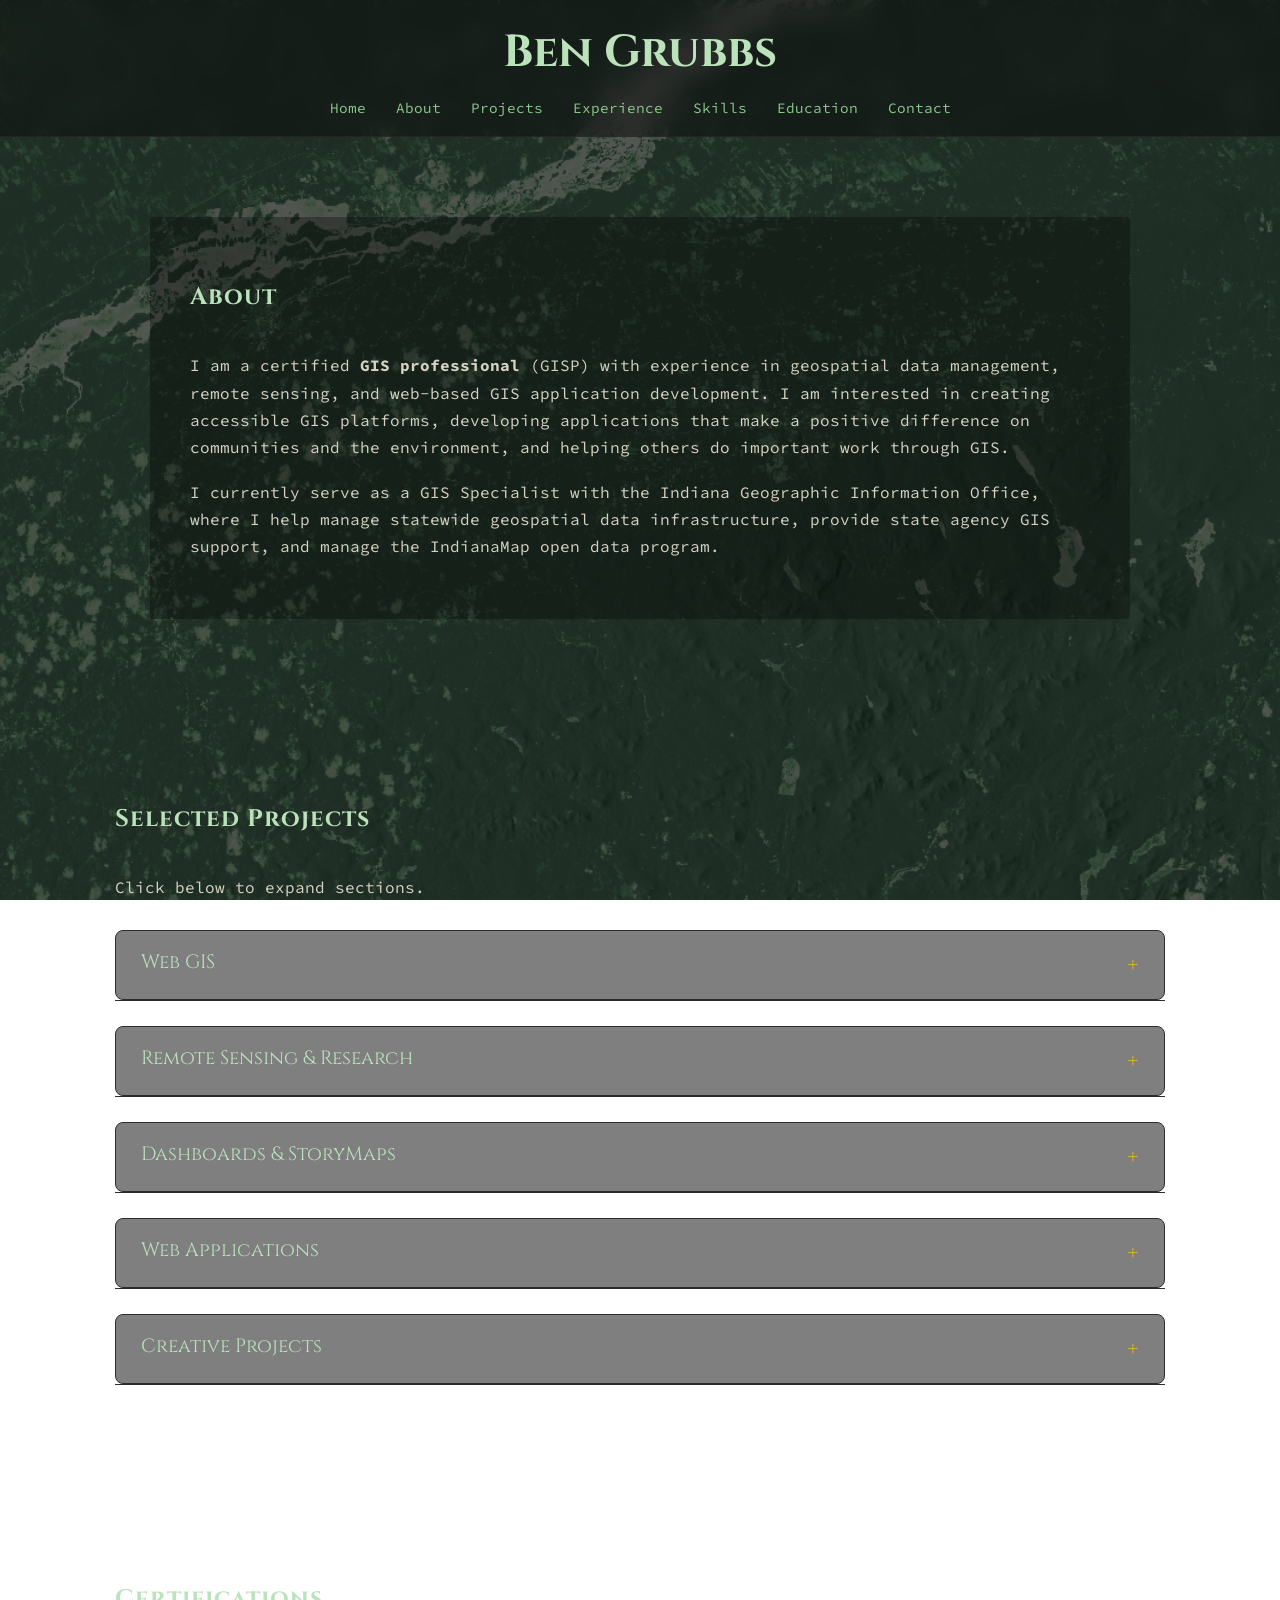
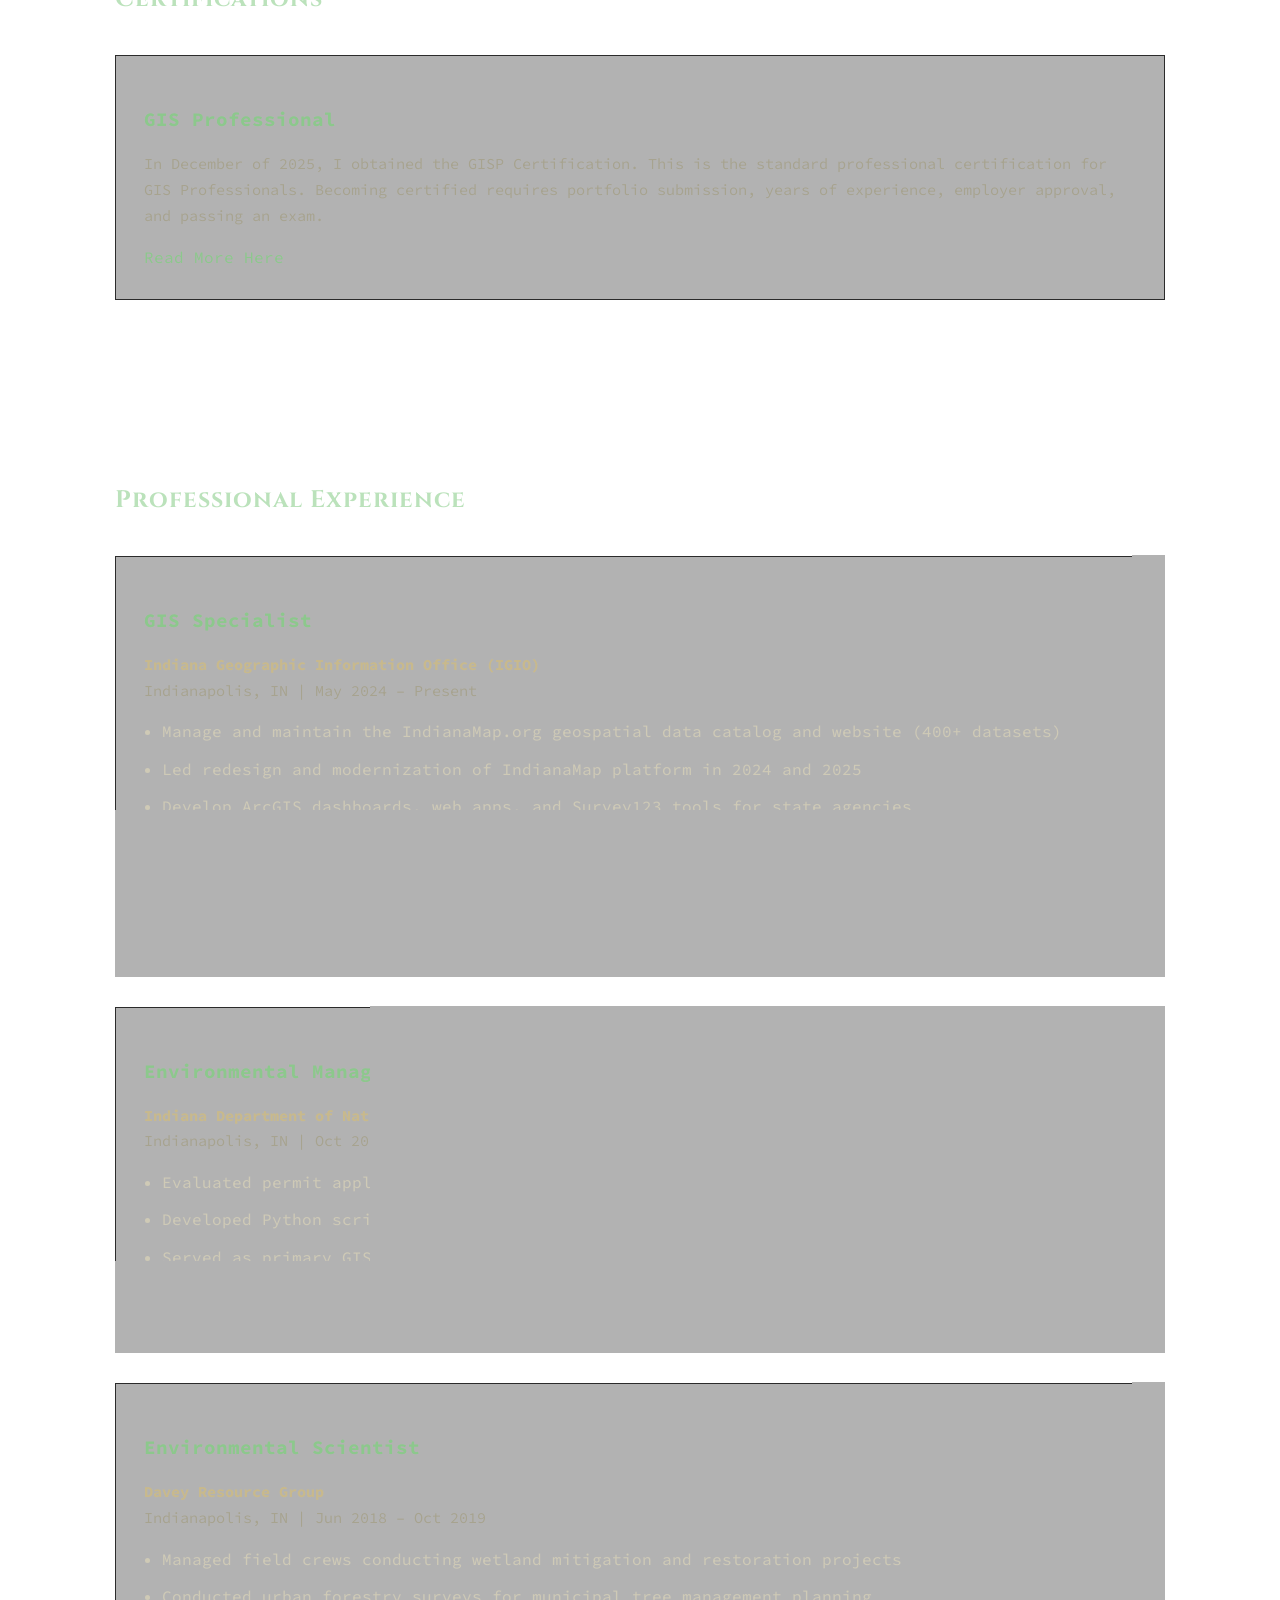
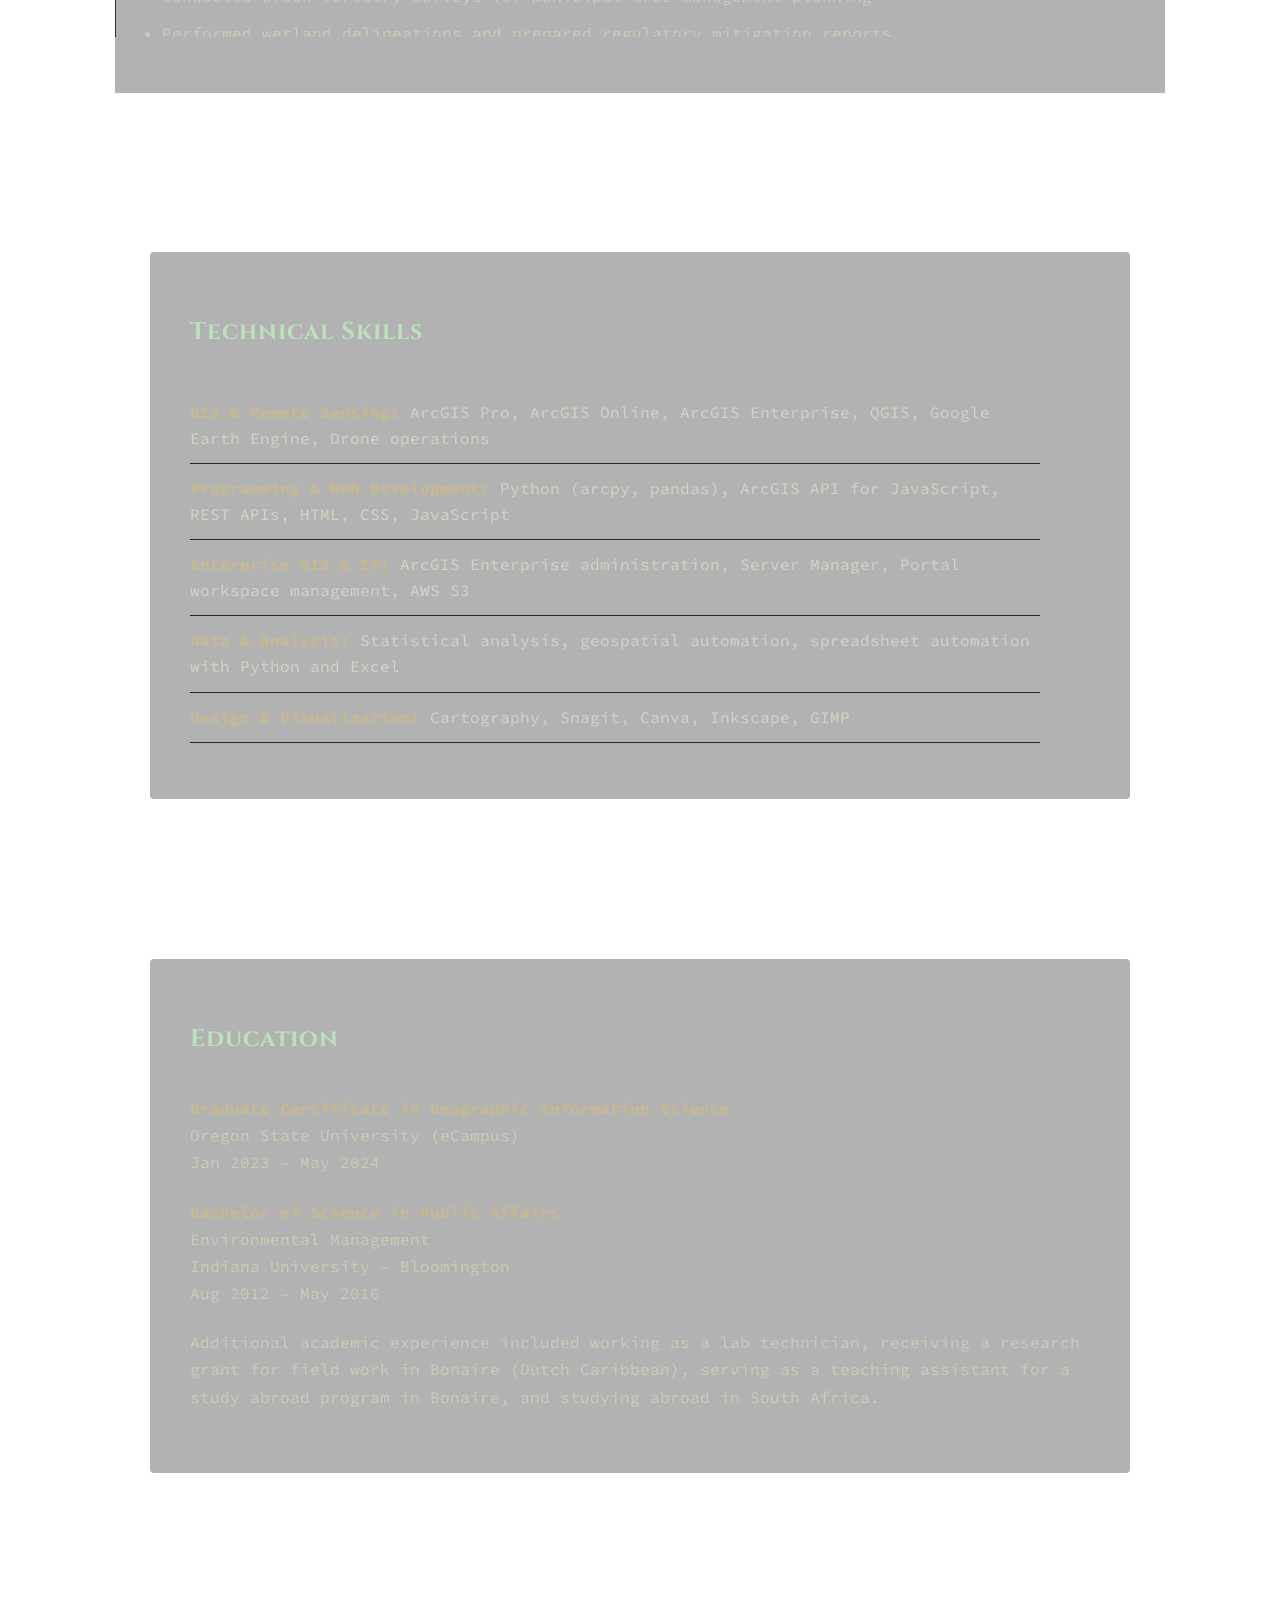
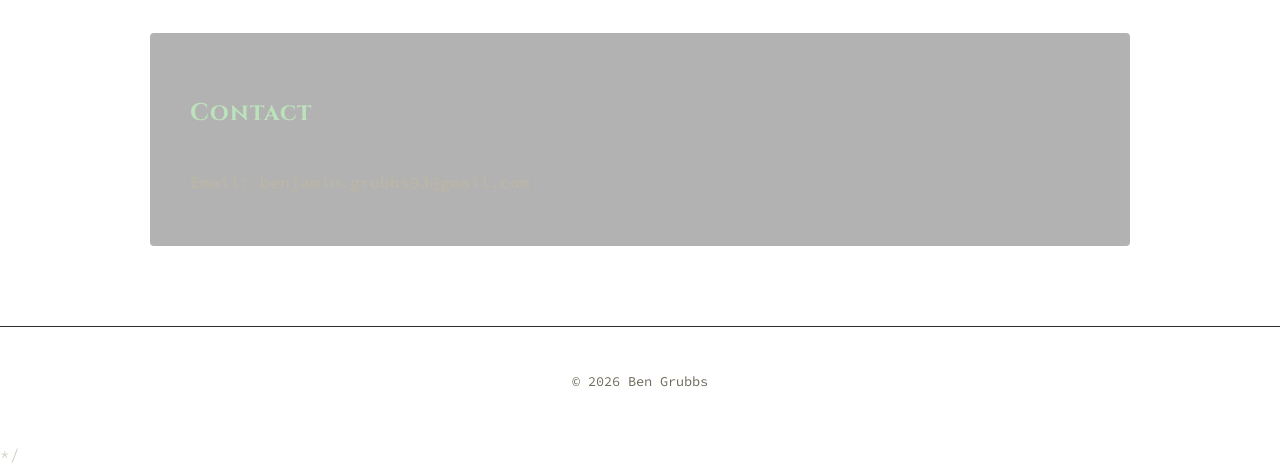
==== commit 30631950: "Add files via upload" ====
--- a/index.html
+++ b/index.html
@@ -14,7 +14,7 @@
 
 <header>
 
-<h1>Ben Grubbs, GISP</h1>
+<h1>Ben Grubbs</h1>
 
 <!-- <p class="tagline">
 Geospatial Data Management | Cartography | GIS Development | Remote Sensing 
@@ -40,7 +40,7 @@
 
 
 <p>
-I am a certified GIS professional with experience in geospatial data management,
+I am a certified <strong>GIS professional</strong> (GISP) with experience in geospatial data management,
 remote sensing, and web-based GIS application development. I am interested in creating accessible GIS
 platforms, developing applications that make a positive difference on communities and the environment, and helping
 others do important work through GIS.
@@ -351,6 +351,21 @@
 </section>
 
 
+<section id="certifications">
+
+<h2>Certifications</h2>
+
+<div class="project-card">
+
+<h3>GIS Professional</h3>
+
+<p>In December of 2025, I obtained the GISP Certification. This is the standard professional certification for GIS Professionals. Becoming certified requires portfolio submission, years of experience, employer approval, and passing an exam.</p>
+<a href="https://www.gisci.org/Want-to-be-a-GISP/What-is-a-GISP" target="_blank">Read More Here</a>
+
+
+</div>
+</section>
+
 
 <section id="experience">
 
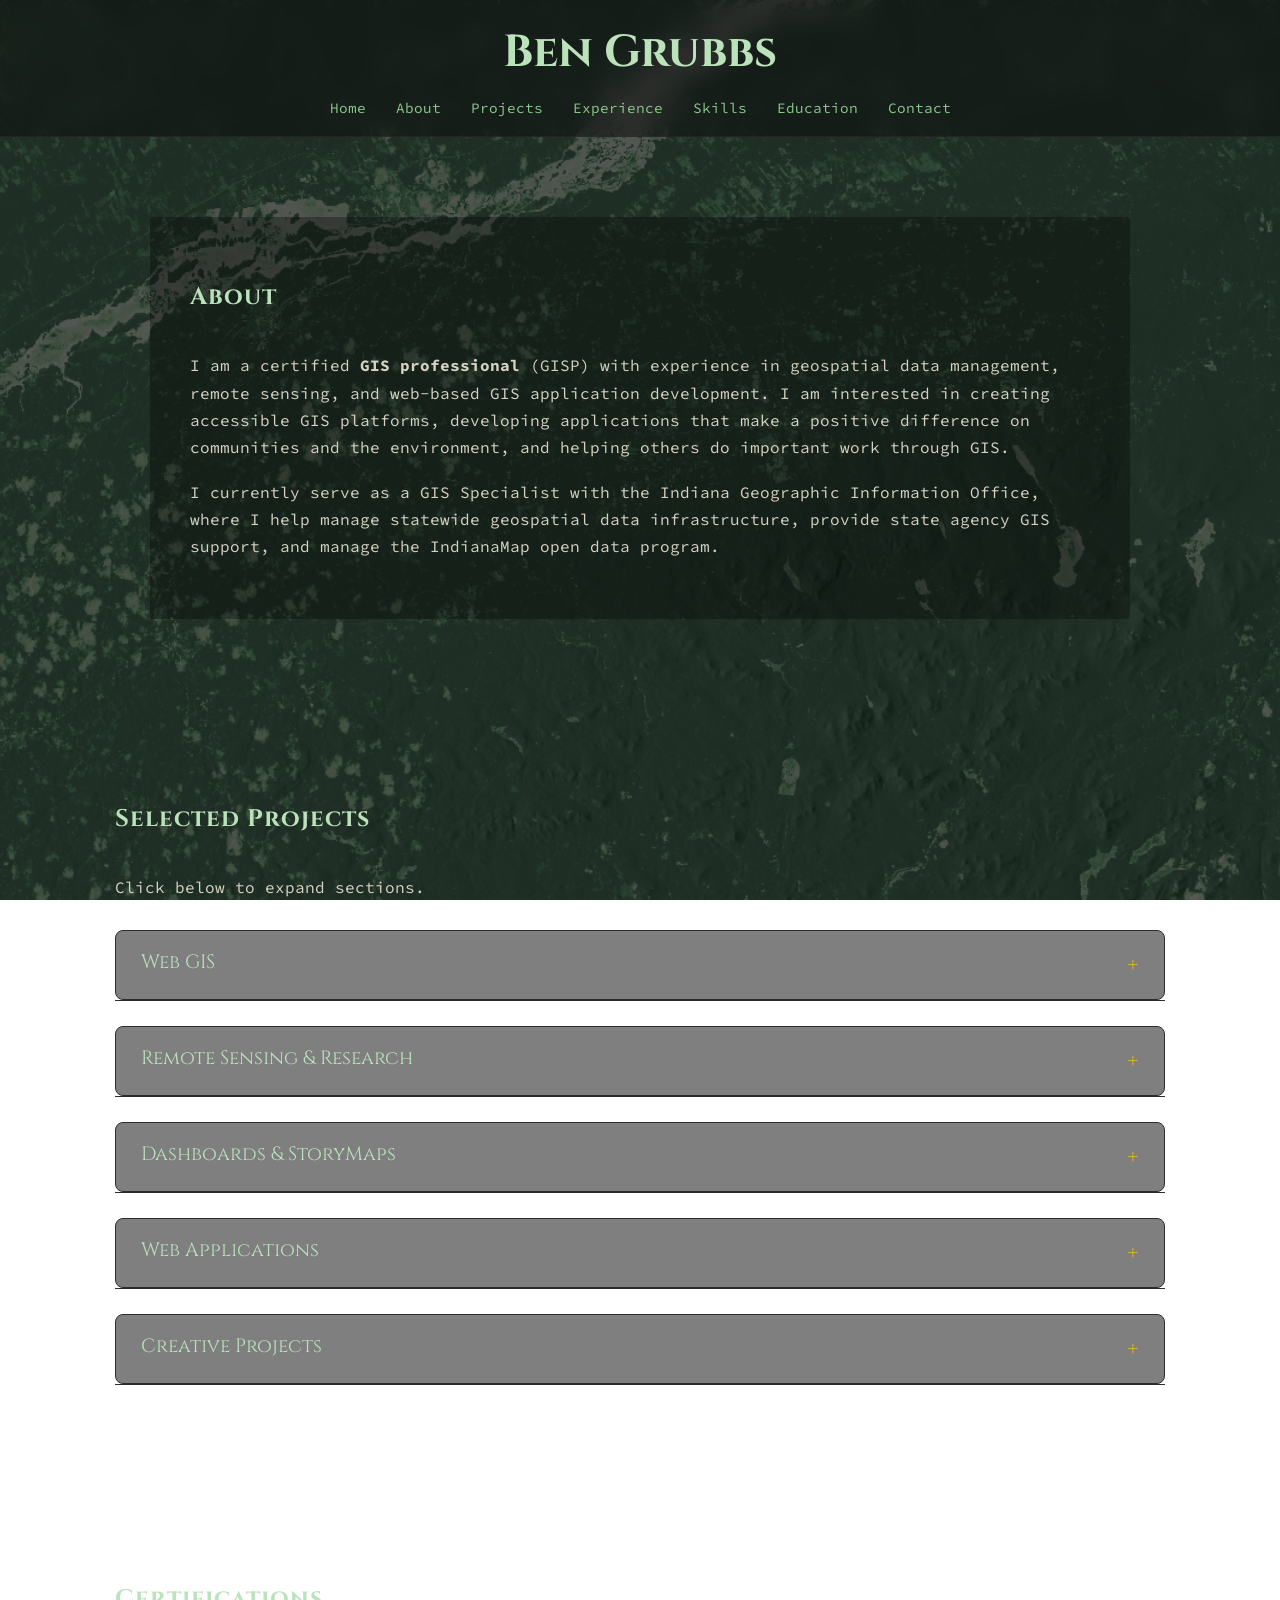
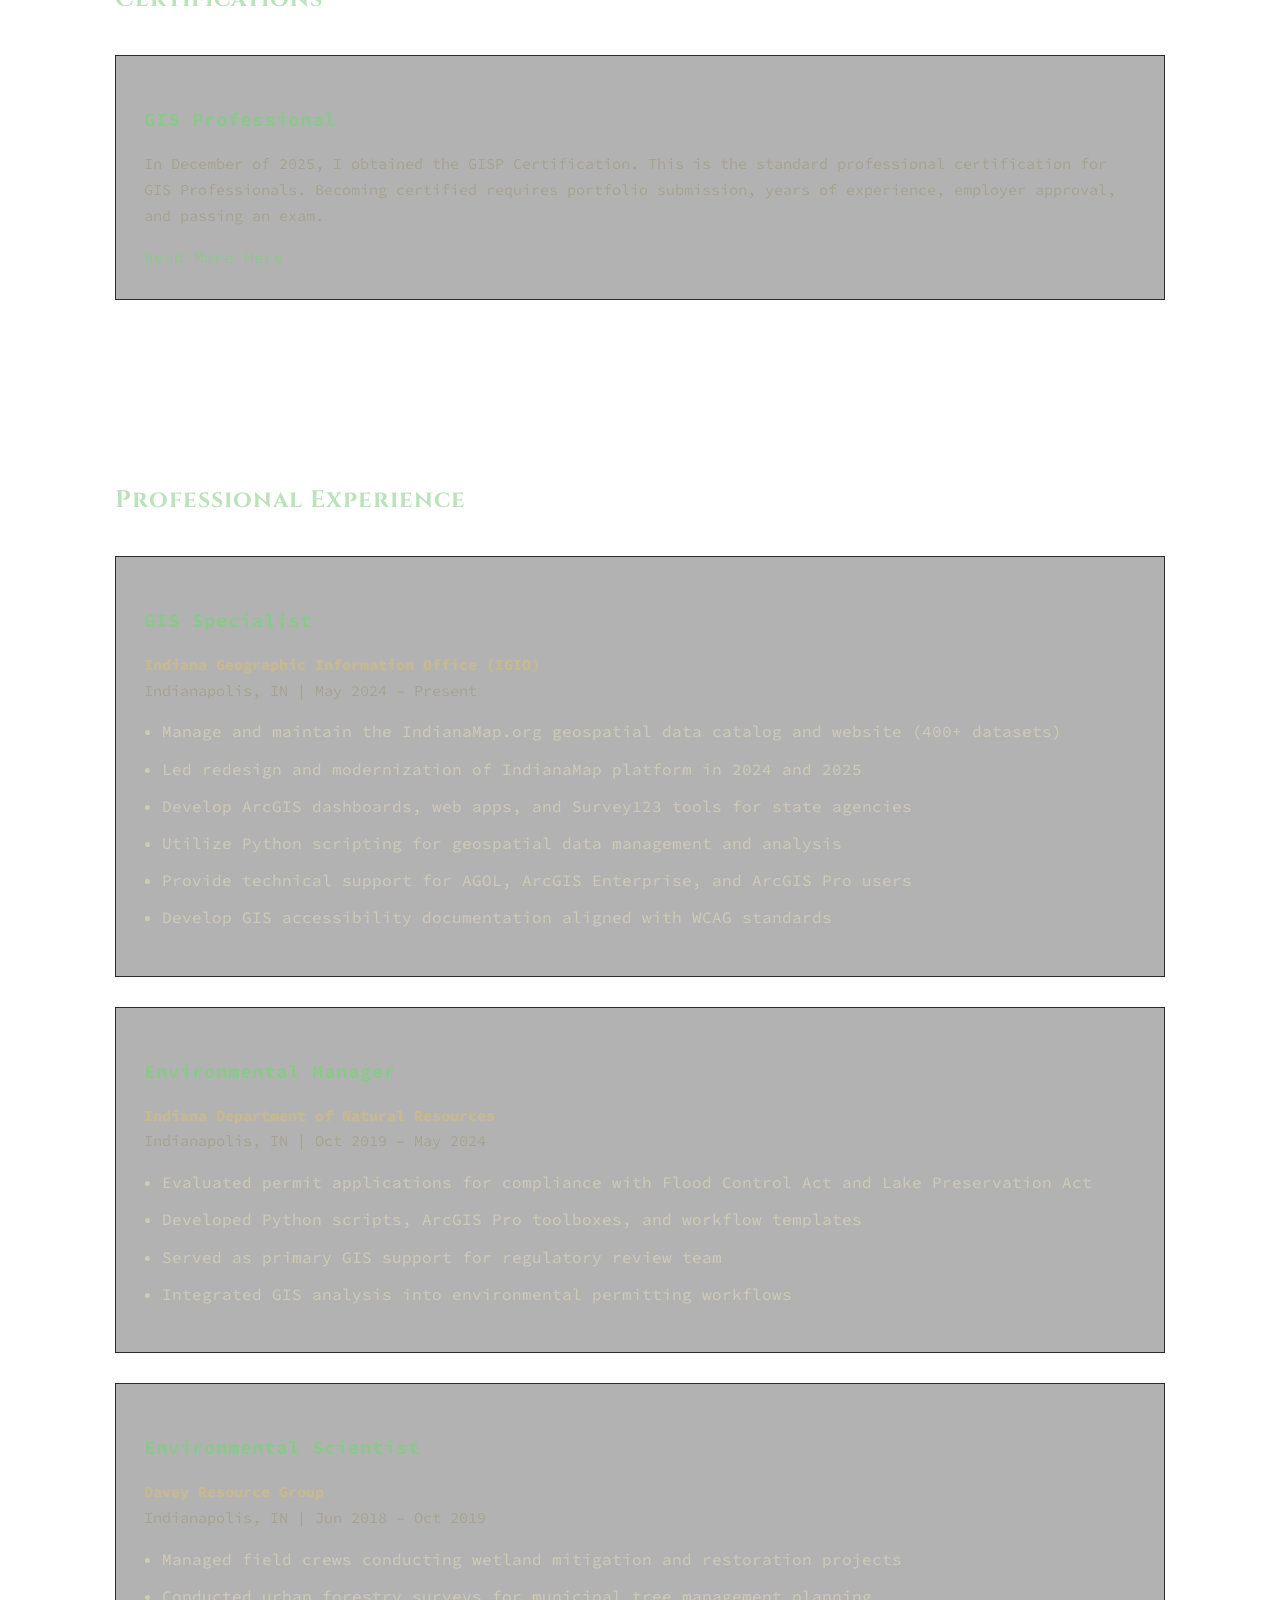
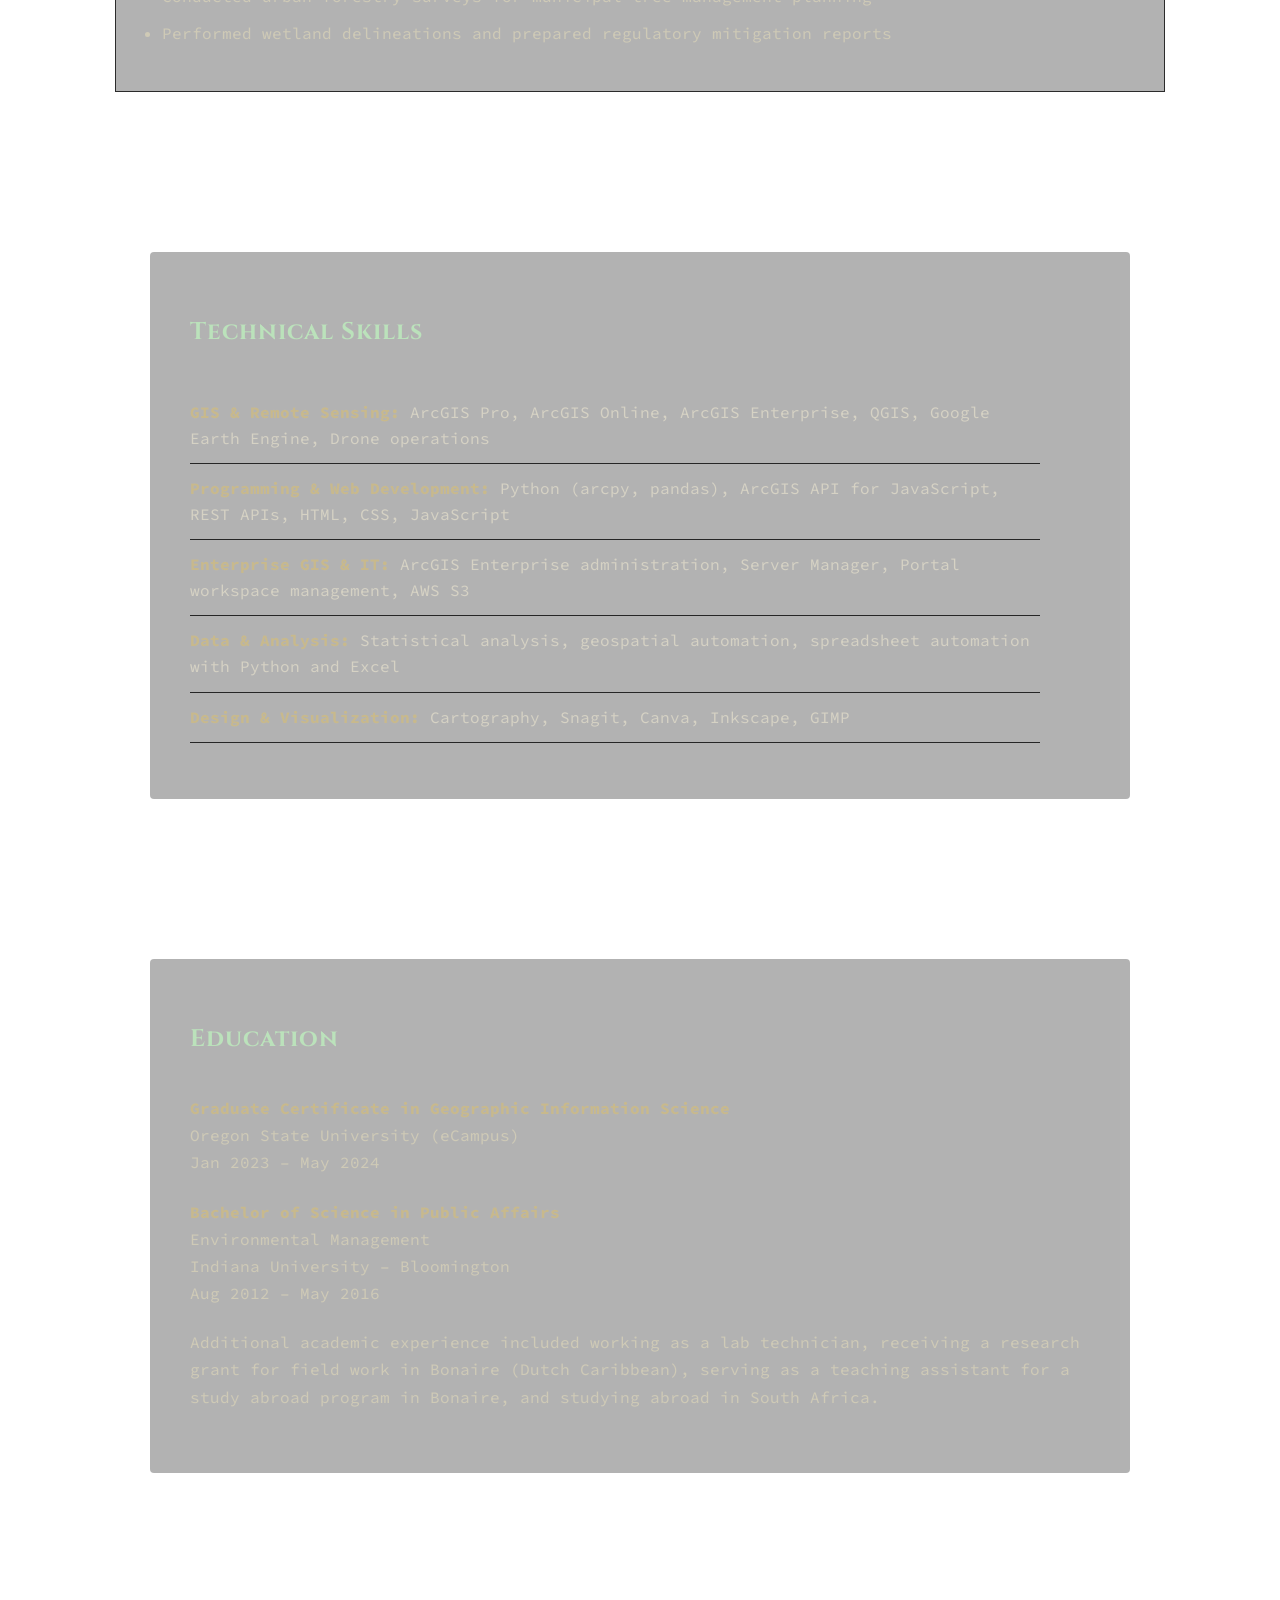
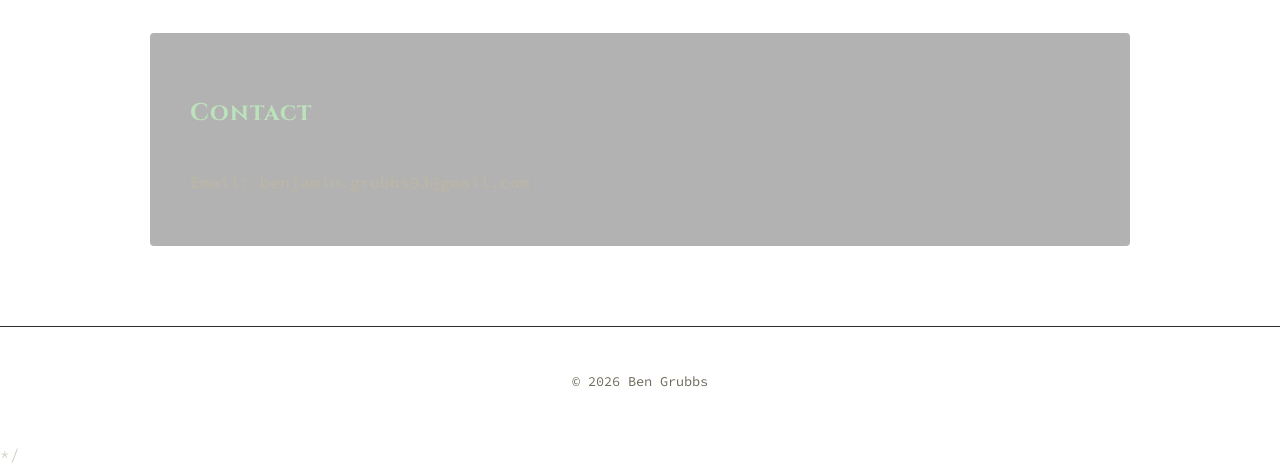
==== commit 44fb494e: "Add files via upload" ====
--- a/index.html
+++ b/index.html
@@ -126,7 +126,16 @@
     <div class="panel">
         <div class="projects-grid">
             
+
             <!-- STORYMAP 1 -->
+            <div class="project-card">
+                <h3>Benton House Gardens(Irvington Garden Club)</h3>
+                <p>A StoryMap I created to detail the garden areas at the historic Benton House. This project combines drone photography, GIS, botanical, and historic information.</p>
+                <p><strong>Tools:</strong> Drone Photography, StoryMaps, Botany</p>
+                <a href="https://storymaps.arcgis.com/stories/96204bdc5809447d9fec495da7d10ac6" target="_blank">View Application</a>
+            </div>
+
+            <!-- STORYMAP 2 -->
             <div class="project-card">
                 <h3>Mapping Urban Green Spaces, Gardens, and Trees</h3>
                 <p>An application I created to enable data collection for green spaces, gardens, herbaceous plants, and trees. This stack includes a StoryMap, multiple dashboards, Survey123 Connect, webmaps, and plant identification tools.</p>
